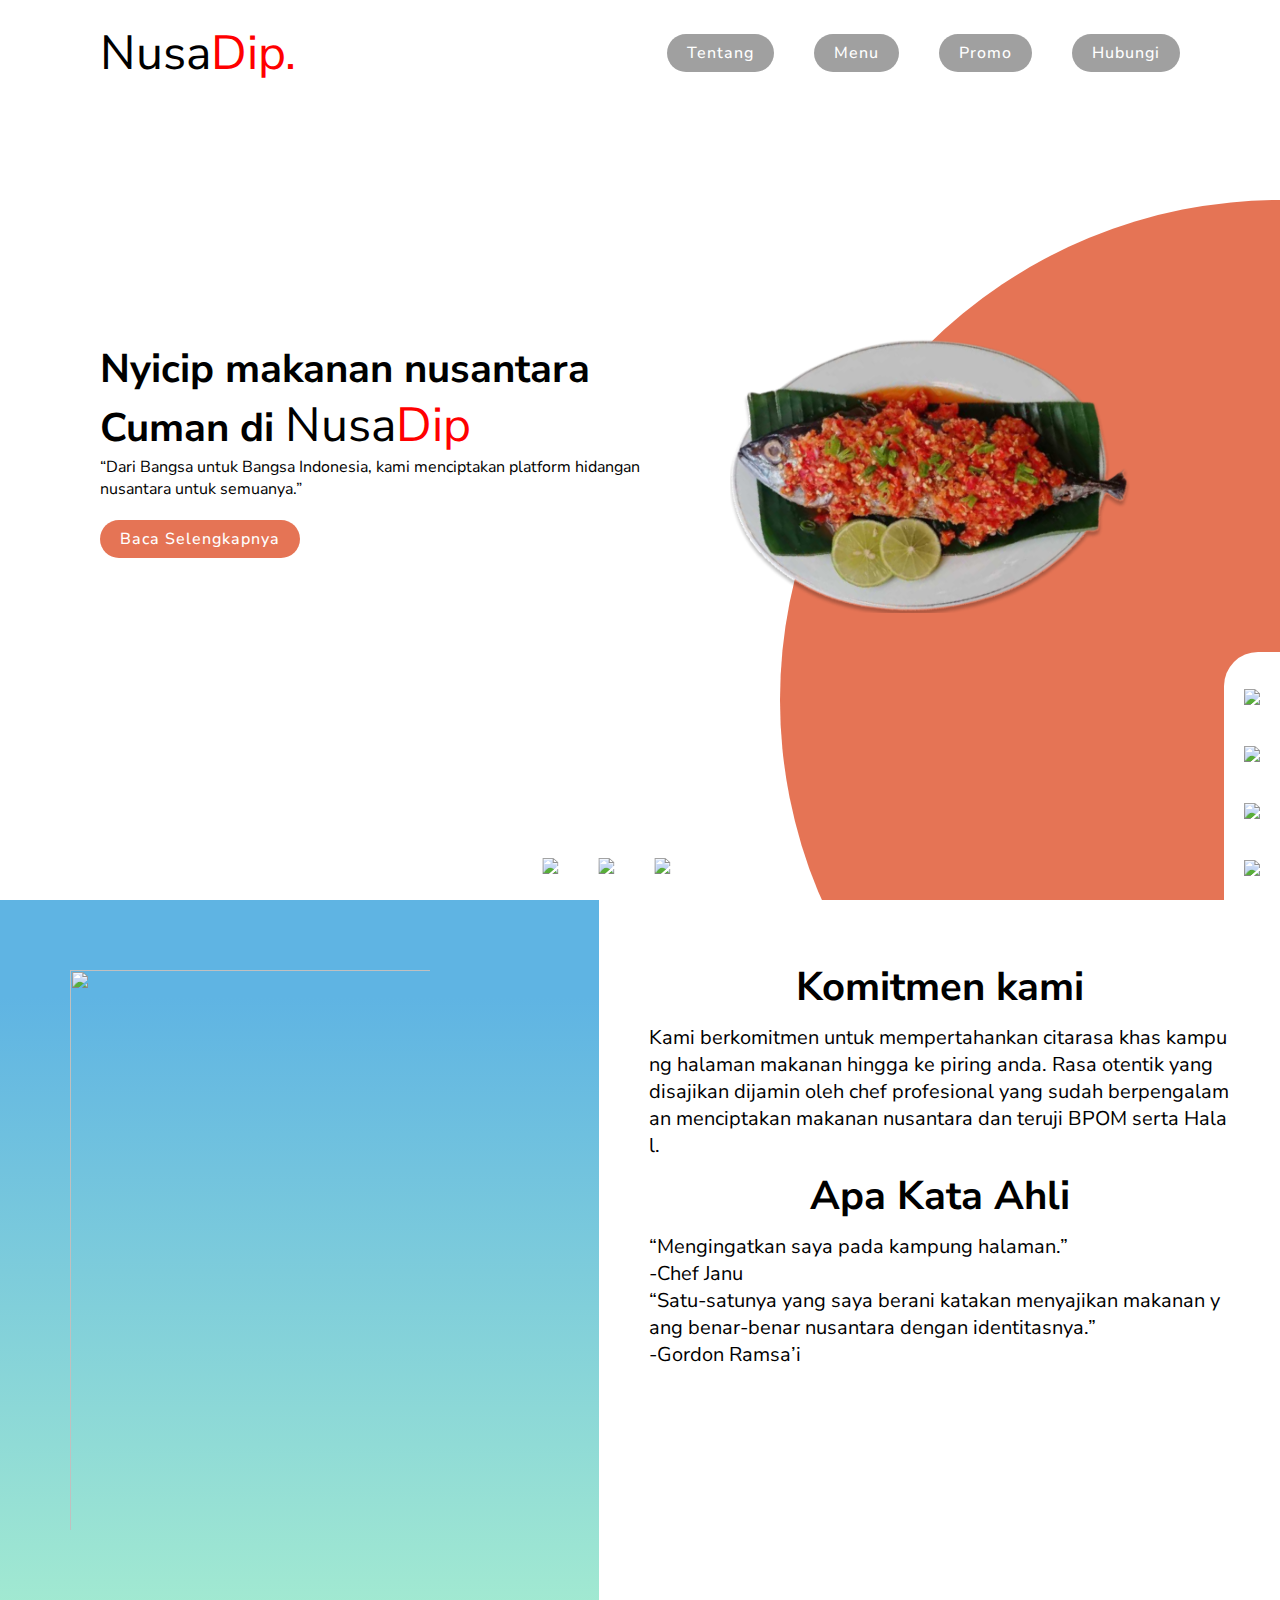
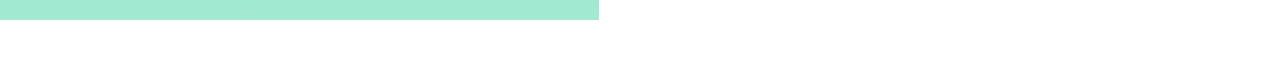
==== index.html @ 9f4b7010 "menambahkan page 2 (position belum final)" ====
<!DOCTYPE html>
<html lang="en">
<head>
    <meta charset="UTF-8">
    <meta http-equiv="X-UA-Compatible" content="IE=edge">
    <meta name="viewport" content="width=device-width, initial-scale=1.0">
    <link rel="stylesheet" href="style.css">
    <title>NusaDip.</title>
</head>
<body>
    <section>
        <div class="circle"></div>
        <header>
            <a href="#" class="logo">Nusa<span>Dip.</span></a>
            <ul>
                <li><a href="#">Tentang</a></li>
                <li><a href="#">Menu</a></li>
                <li><a href="#">Promo</a></li>
                <li><a href="#">Hubungi</a></li>
            </ul>
        </header>
        <div class="content">
            <div class="textBox">
                <h2>Nyicip makanan nusantara<br>Cuman di <span class="n">Nusa</span><span class="d">Dip</span></h2>
                <p>“Dari Bangsa untuk Bangsa Indonesia, kami menciptakan platform hidangan nusantara untuk semuanya.”</p>
                <a href="#" class="button">Baca Selengkapnya</a>
            </div>
            <div class="imgBox">
                <img src="img/food1.png" class="nusadip">
            </div>
        </div>
        <ul class="thumb">
            <li><img src="img/thumb1.png" onclick="imgSlider('img/food1.png');changeCircleColor('#E57455');changeButtonColor('#E57455')"></li>
            <li><img src="img/thumb2.png" onclick="imgSlider('img/food2.png');changeCircleColor('#97B641');changeButtonColor('#97B641')"></li>
            <li><img src="img/thumb3.png" onclick="imgSlider('img/food3.png');changeCircleColor('#D7CB76');changeButtonColor('#D7CB76')"></li>
        </ul>
        <ul class="sci">
            <li><a href="#"><img src="img/igicon.png"></a></li>
            <li><a href="#"><img src="img/fbicon.png"></a></li>
            <li><a href="#"><img src="img/twittericon.png"></a></li>
            <li><a href="#"><img src="img/waicon.png"></a></li>
        </ul>
    </section>

    <div class="section">
        <div class="disp">
            <div id="gradientbg">
                <img src="img/nusabot.svg" alt="">
            </div>
            <div class="textBox">
                <h2>Komitmen kami</h2>
                <p>Kami berkomitmen untuk mempertahankan citarasa khas kampung halaman makanan hingga ke piring anda. Rasa otentik yang disajikan dijamin oleh chef profesional yang sudah berpengalaman menciptakan makanan nusantara dan teruji BPOM serta Halal.</p>
                <h2>Apa Kata Ahli</h2>
                <p>“Mengingatkan saya pada kampung halaman.” <br> -Chef Janu</p>
                <p>“Satu-satunya yang saya berani katakan menyajikan makanan yang benar-benar nusantara dengan identitasnya.” <br> -Gordon Ramsa’i</p>
            </div>
        </div>
    </div>

    <script>
        function imgSlider(anything){
            document.querySelector(`.nusadip`).src = anything;
        }
        function changeCircleColor(color){
            const circle = document.querySelector('.circle');
            circle.style.background = color;
        }
        function changeButtonColor(color){
            const button = document.querySelector('.button');
            button.style.background = color;
        }
    </script>
</body>
</html>
---- style.css ----
@import url('https://fonts.googleapis.com/css2?family=Nunito+Sans:wght@400;600;700&display=swap');

::-webkit-scrollbar {
    display: none;
}

* {
    margin: 0;
    padding: 0;
    box-sizing: border-box;
    font-family: 'Nunito Sans', sans-serif;;
}

section {
    position: relative;
    width: 100%;
    min-height: 100vh;
    padding: 100px;
    display: flex;
    justify-content: space-between;
    align-items: center;
    background: #fff;
}

header {
    position: absolute;
    top: 0;
    left: 0;
    width: 100%;
    padding: 20px 100px;
    display: flex;
    justify-content: space-between;
    align-items: center;
}

header .logo {
    position: relative;
    font-size: 48px;
    text-decoration: none;
    color: #000000;
}

header .logo span {
    color: #ff0000;
}

header ul {
    position: relative;
    display: flex;
}

header ul li {
    list-style: none;
}

header ul li a {
    margin-left: 40px;
    margin-top: 20px;
    padding: 8px 20px;
    background: rgb(160, 160, 160);
    color: #fff;
    border-radius: 26px;
    font-weight: 500;
    letter-spacing: 1px;
    text-decoration: none;
}

.content {
    position: relative;
    width: 100%;
    display: flex;
    justify-content: space-between;
    align-items: center;
}

.content .textBox {
    position: relative;
    max-width: 600px;
}

.content .textBox h2 {
    color: #000;
    font-size: 40px;
    line-height: 1.4em;
    font-weight: bold;
}

.content .textBox h2 .n {
    color: #000;
    font-size: 48px;
    font-weight: normal;
}

.content .textBox h2 .d {
    color: #ff0000;
    font-size: 48px;
    font-weight: normal;
}

.content .textBox a {
    display: inline-block;
    margin-top: 20px;
    padding: 8px 20px;
    background: #E57455;
    color: #fff;
    border-radius: 26px;
    font-weight: 500;
    letter-spacing: 1px;
    text-decoration: none;
}

.content .imgBox {
    width: 600px;
    display: flex;
    justify-content: flex-end;
    padding-right: 50px;
    margin-top: 50px;
}

.content .imgBox img {
    max-width: 400px;
    max-height: 300px;
}

.thumb {
    position: absolute;
    left: 50%;
    bottom: 20px;
    transform: translateX(-70%);
    display: flex;
}

.thumb li {
    list-style: none;
    display: inline-block;
    cursor: pointer;
    margin: 0 20px;
}

.thumb li:hover {
    transform: translateY(-15px);
}

.sci {
    position: absolute;
    bottom: 0;
    right: 0;
    list-style: none;
    background: #ffffff;
    padding: 20px 20px 0 20px;
    border-radius: 34px 0px 0px 0px;
    line-height: 57px;
}

.sci li a:hover {
    display: inline-block;
    transform:scale(0.9)
}

.circle {
    position: absolute;
    top: 0;
    left: 0;
    width: 100%;
    height: 100%;
    background: #E57455;
    clip-path: circle(500px at right 700px);
}

.section .disp {
    display: flex;
}

.section .disp #gradientbg {
    height: 720px;
    width: 50%;
    background: linear-gradient(180deg, #5FB4E3 13.54%, rgba(72, 214, 163, 0.5) 100%);
}

.section .disp #gradientbg img {
    padding: 70px;
    width: 500px;
    height: 700px;
}

.section .disp .textBox {
    padding: 50px;
    width: 720px;
}

.section .disp .textBox h2 {
    padding: 10px;
    font-weight: bold;
    font-size: 40px;
    text-align: center;
}

.section .disp .textBox p {
    font-size: 20px;
    font-weight: 400;
    word-break: break-all;
}
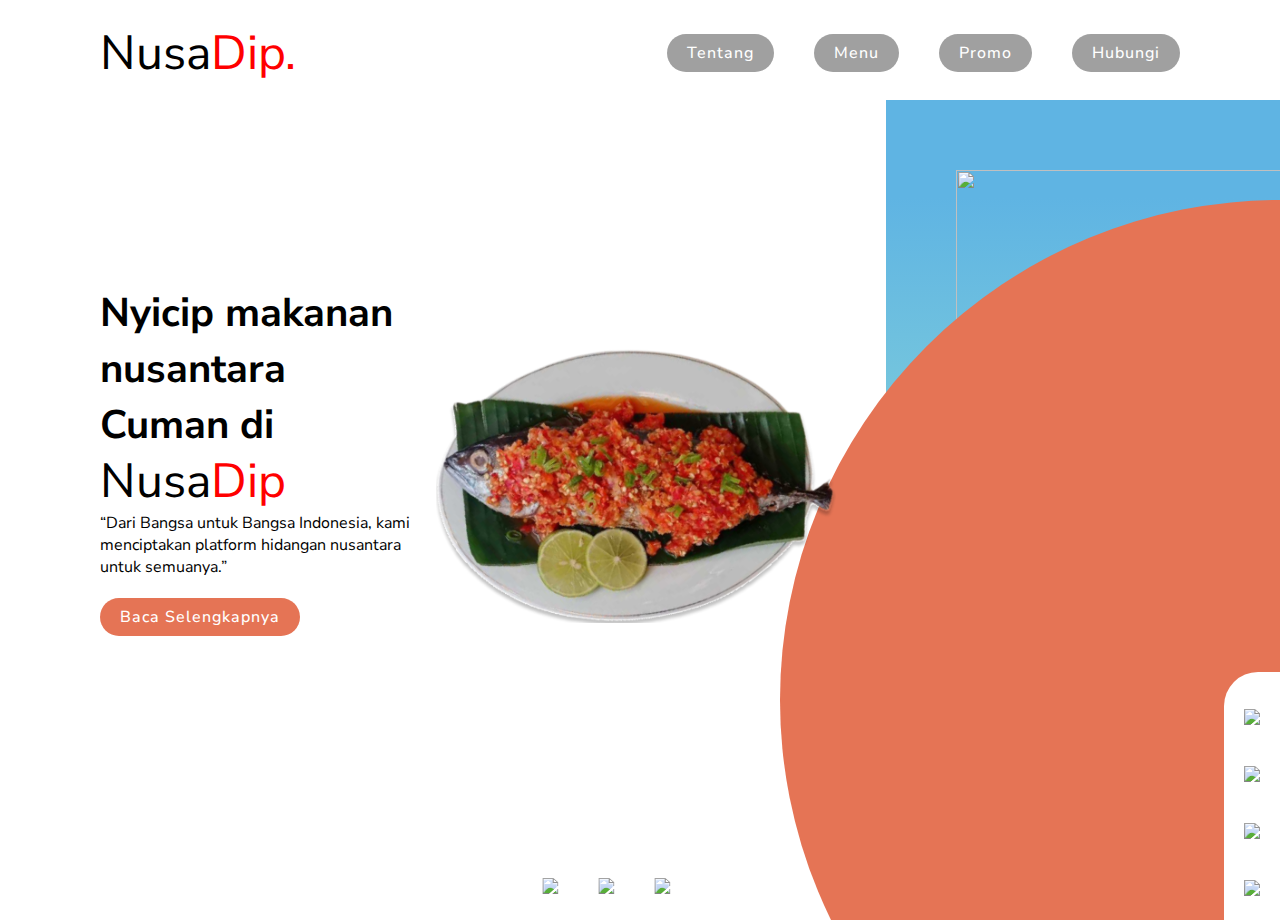
==== commit e7732f5e: "penambahan section 'komitmen kami & apa kata ahli'" ====
--- a/index.html
+++ b/index.html
@@ -40,9 +40,7 @@
             <li><a href="#"><img src="img/twittericon.png"></a></li>
             <li><a href="#"><img src="img/waicon.png"></a></li>
         </ul>
-    </section>
-
-    <div class="section">
+  <div class="section">
         <div class="disp">
             <div id="gradientbg">
                 <img src="img/nusabot.svg" alt="">
@@ -52,9 +50,12 @@
                 <p>Kami berkomitmen untuk mempertahankan citarasa khas kampung halaman makanan hingga ke piring anda. Rasa otentik yang disajikan dijamin oleh chef profesional yang sudah berpengalaman menciptakan makanan nusantara dan teruji BPOM serta Halal.</p>
                 <h2>Apa Kata Ahli</h2>
                 <p>“Mengingatkan saya pada kampung halaman.” <br> -Chef Janu</p>
-                <p>“Satu-satunya yang saya berani katakan menyajikan makanan yang benar-benar nusantara dengan identitasnya.” <br> -Gordon Ramsa’i</p>
+                <p>“Satu-satunya yang saya berani katakan menyajikan makanan yang benar-benar nusantara dengan identitasnya.” <br>-Gordon Ramsa’i</p>
             </div>
         </div>
+    </div>
+    <div class="section">
+        afbawfboawbfoaboabv
     </div>
 
     <script>
@@ -71,4 +72,4 @@
         }
     </script>
 </body>
-</html>+</html>
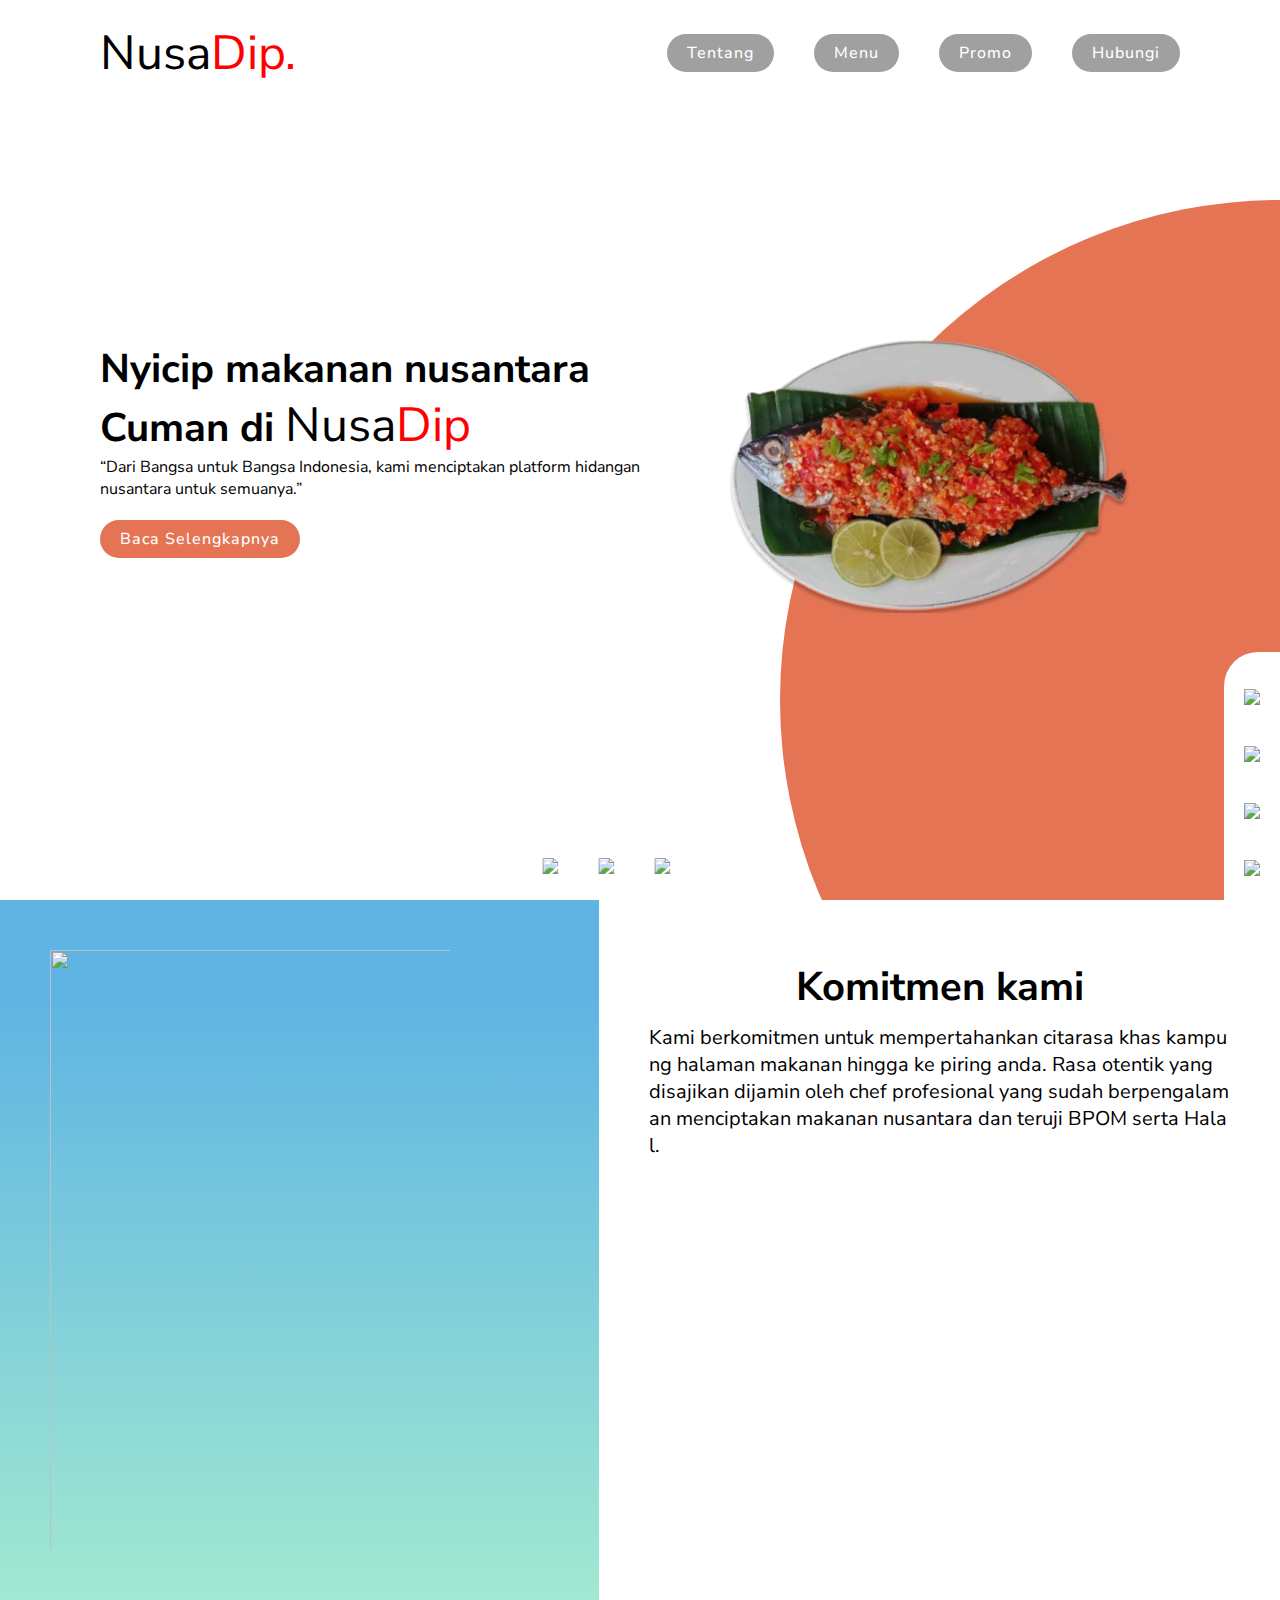
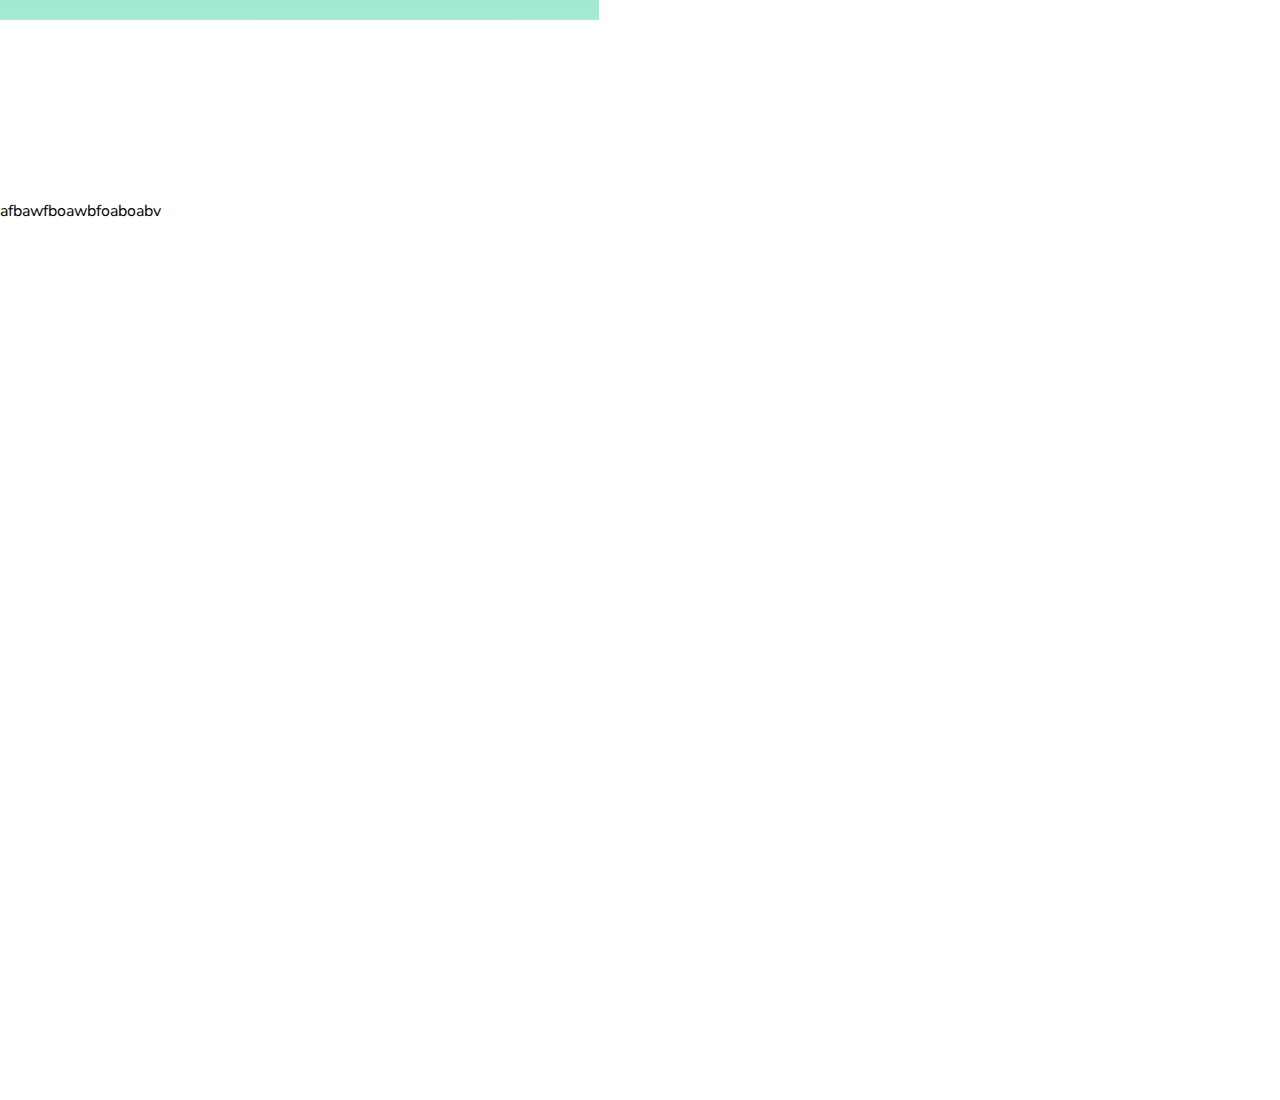
==== commit 9469cc27: "Revert "Merge pull request #4 from SlyfingNeed/patch-2"" ====
--- a/index.html
+++ b/index.html
@@ -40,7 +40,8 @@
             <li><a href="#"><img src="img/twittericon.png"></a></li>
             <li><a href="#"><img src="img/waicon.png"></a></li>
         </ul>
-  <div class="section">
+    </section>
+    <div class="section">
         <div class="disp">
             <div id="gradientbg">
                 <img src="img/nusabot.svg" alt="">
@@ -48,9 +49,6 @@
             <div class="textBox">
                 <h2>Komitmen kami</h2>
                 <p>Kami berkomitmen untuk mempertahankan citarasa khas kampung halaman makanan hingga ke piring anda. Rasa otentik yang disajikan dijamin oleh chef profesional yang sudah berpengalaman menciptakan makanan nusantara dan teruji BPOM serta Halal.</p>
-                <h2>Apa Kata Ahli</h2>
-                <p>“Mengingatkan saya pada kampung halaman.” <br> -Chef Janu</p>
-                <p>“Satu-satunya yang saya berani katakan menyajikan makanan yang benar-benar nusantara dengan identitasnya.” <br>-Gordon Ramsa’i</p>
             </div>
         </div>
     </div>
--- a/style.css
+++ b/style.css
@@ -1,8 +1,4 @@
 @import url('https://fonts.googleapis.com/css2?family=Nunito+Sans:wght@400;600;700&display=swap');
-
-::-webkit-scrollbar {
-    display: none;
-}
 
 * {
     margin: 0;
@@ -20,6 +16,11 @@
     justify-content: space-between;
     align-items: center;
     background: #fff;
+}
+
+.section {
+    width: 100%;
+    min-height: 100vh;
 }
 
 header {
@@ -178,7 +179,7 @@
 }
 
 .section .disp #gradientbg img {
-    padding: 70px;
+    padding: 50px;
     width: 500px;
     height: 700px;
 }
@@ -199,4 +200,4 @@
     font-size: 20px;
     font-weight: 400;
     word-break: break-all;
-}+}
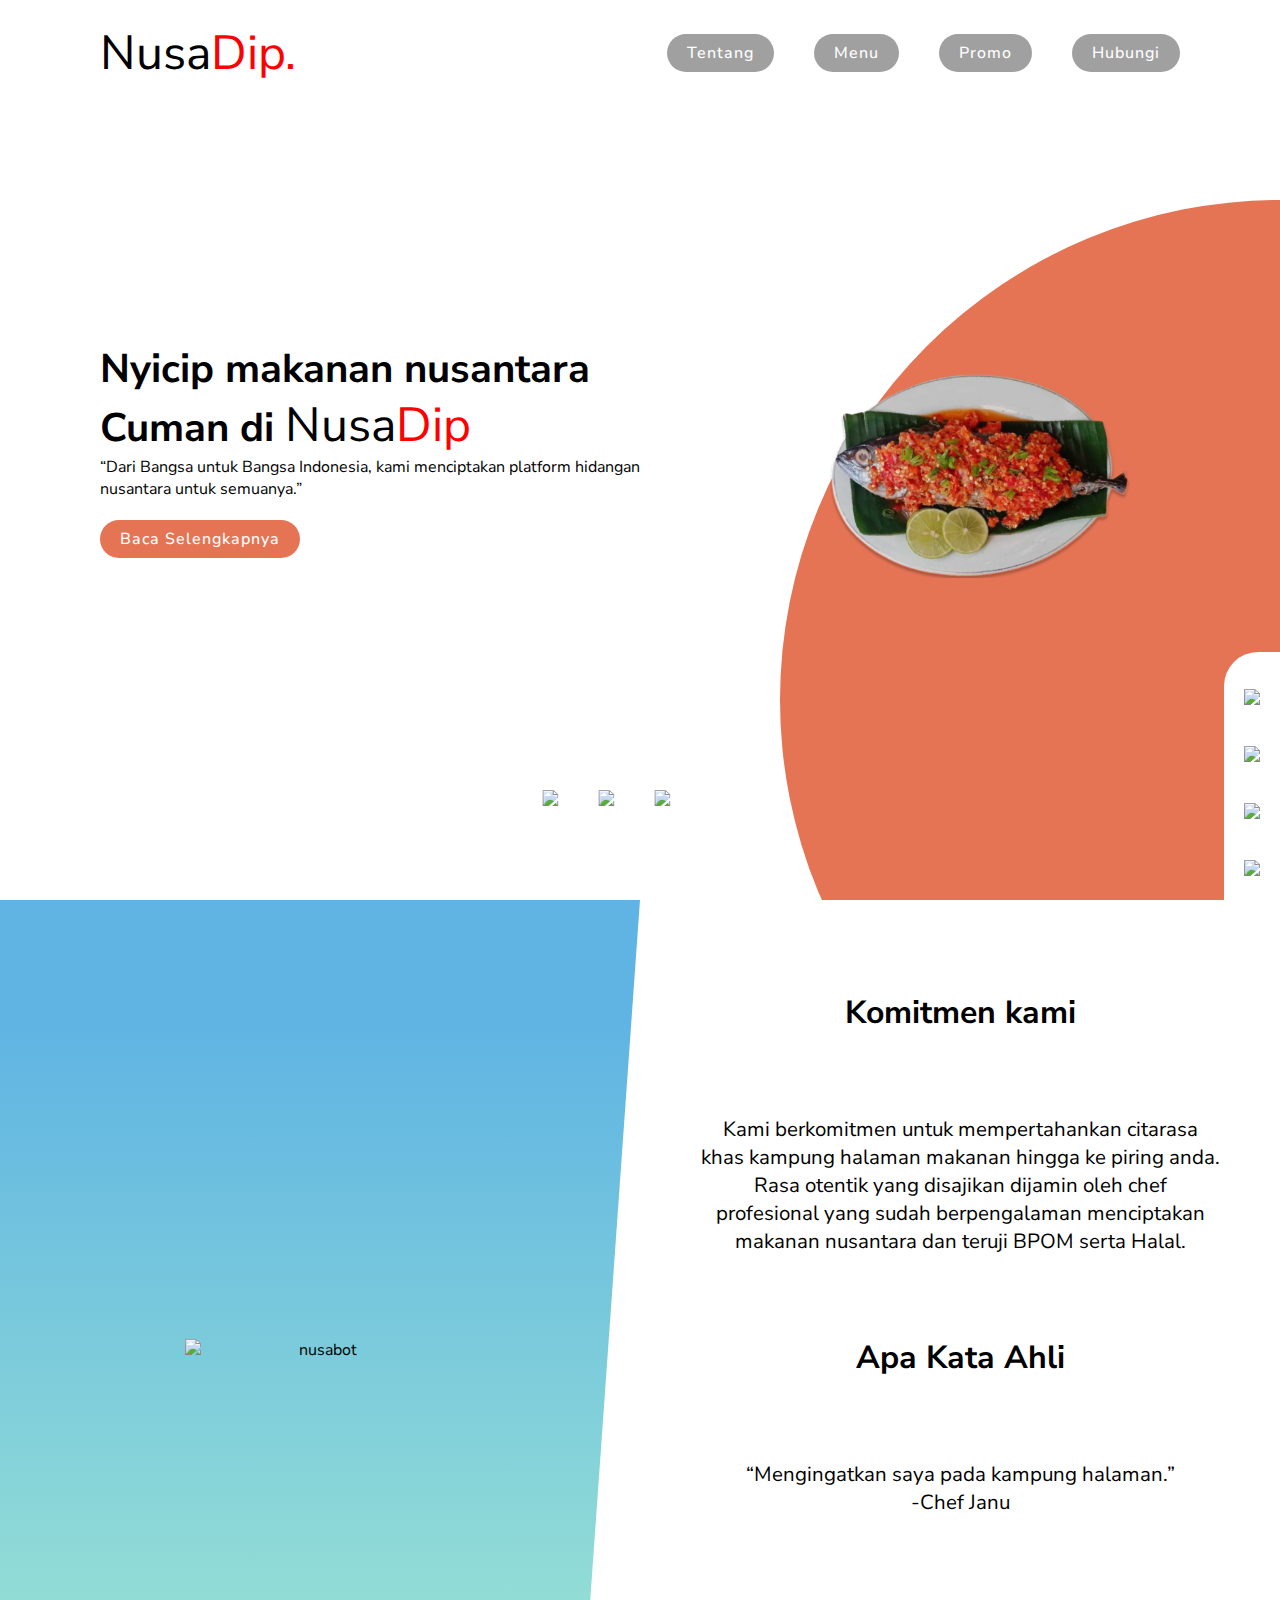
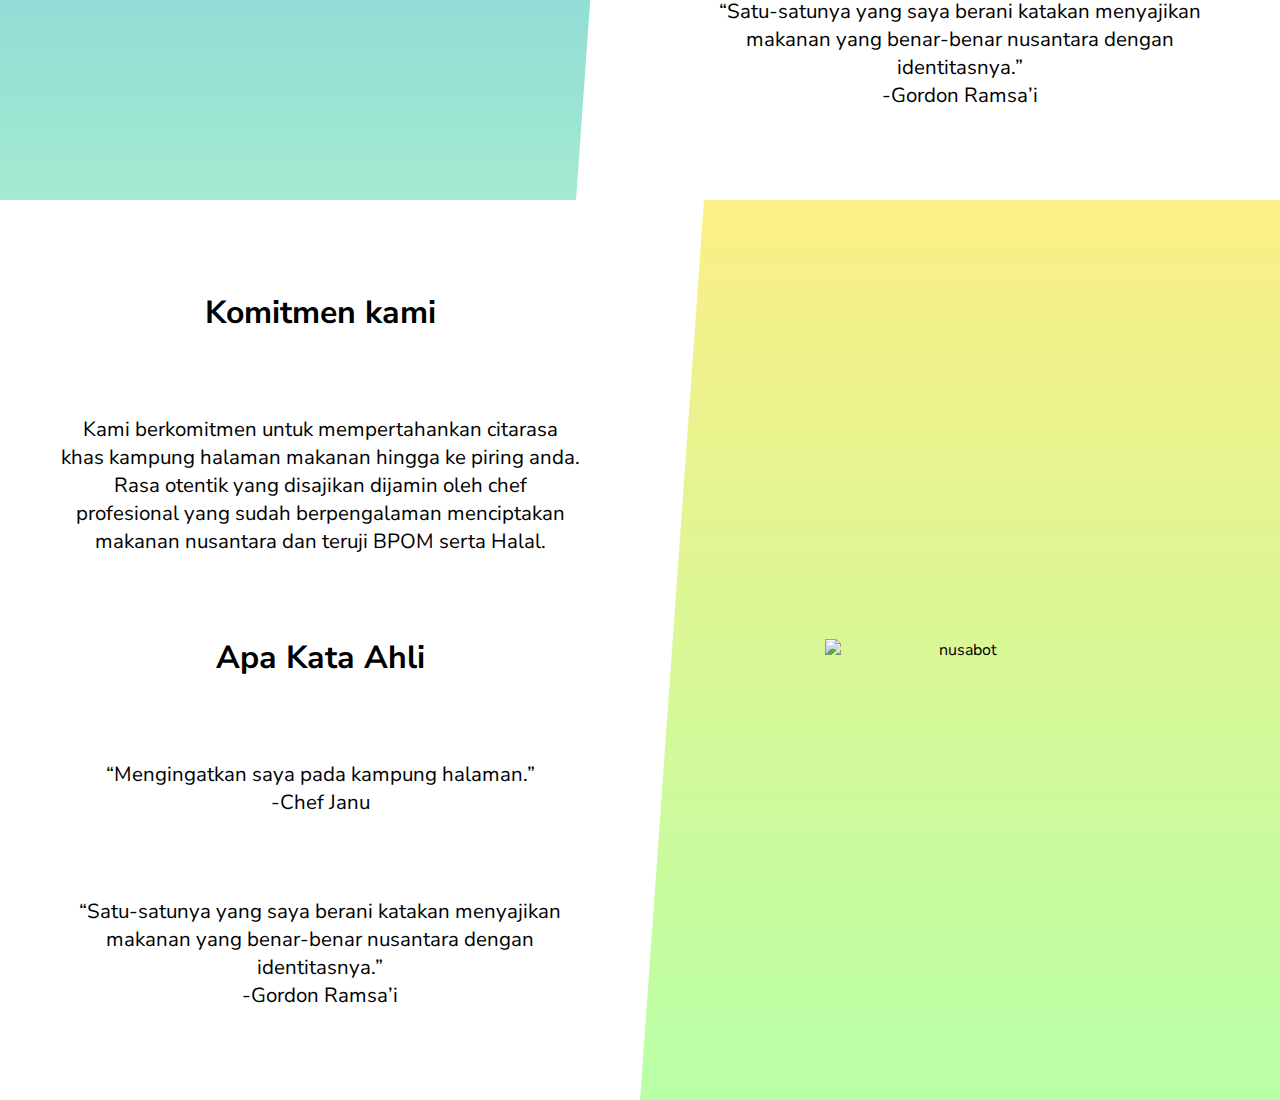
==== commit c350ae72: "Fix Responsive Landing Page" ====
--- a/index.html
+++ b/index.html
@@ -5,6 +5,7 @@
     <meta http-equiv="X-UA-Compatible" content="IE=edge">
     <meta name="viewport" content="width=device-width, initial-scale=1.0">
     <link rel="stylesheet" href="style.css">
+    <link rel="stylesheet" href="responsive.css">
     <title>NusaDip.</title>
 </head>
 <body>
@@ -12,7 +13,8 @@
         <div class="circle"></div>
         <header>
             <a href="#" class="logo">Nusa<span>Dip.</span></a>
-            <ul>
+            <div class="toggle" onclick="toggleMenu();"></div>
+            <ul class="navigation">
                 <li><a href="#">Tentang</a></li>
                 <li><a href="#">Menu</a></li>
                 <li><a href="#">Promo</a></li>
@@ -41,20 +43,30 @@
             <li><a href="#"><img src="img/waicon.png"></a></li>
         </ul>
     </section>
-    <div class="section">
-        <div class="disp">
-            <div id="gradientbg">
-                <img src="img/nusabot.svg" alt="">
-            </div>
-            <div class="textBox">
-                <h2>Komitmen kami</h2>
-                <p>Kami berkomitmen untuk mempertahankan citarasa khas kampung halaman makanan hingga ke piring anda. Rasa otentik yang disajikan dijamin oleh chef profesional yang sudah berpengalaman menciptakan makanan nusantara dan teruji BPOM serta Halal.</p>
-            </div>
+    <div class="split1">
+        <div class="centered img1">
+            <img src="img/nusabot.svg" alt="nusabot">
         </div>
-    </div>
-    <div class="section">
-        afbawfboawbfoaboabv
-    </div>
+        <div class="centered right">
+            <h2>Komitmen kami</h2>
+            <p>Kami berkomitmen untuk mempertahankan citarasa khas kampung halaman makanan hingga ke piring anda. Rasa otentik yang disajikan dijamin oleh chef profesional yang sudah berpengalaman menciptakan makanan nusantara dan teruji BPOM serta Halal.</p>
+            <h2>Apa Kata Ahli</h2>
+            <p>“Mengingatkan saya pada kampung halaman.” <br> -Chef Janu</p>
+            <p>“Satu-satunya yang saya berani katakan menyajikan makanan yang benar-benar nusantara dengan identitasnya.” <br>-Gordon Ramsa’i</p>
+        </div>
+    </div>  
+    <div class="split2">
+        <div class="centered img2">
+            <img src="img/nusabot.svg" alt="nusabot">
+        </div>
+        <div class="centered right">
+            <h2>Komitmen kami</h2>
+            <p>Kami berkomitmen untuk mempertahankan citarasa khas kampung halaman makanan hingga ke piring anda. Rasa otentik yang disajikan dijamin oleh chef profesional yang sudah berpengalaman menciptakan makanan nusantara dan teruji BPOM serta Halal.</p>
+            <h2>Apa Kata Ahli</h2>
+            <p>“Mengingatkan saya pada kampung halaman.” <br> -Chef Janu</p>
+            <p>“Satu-satunya yang saya berani katakan menyajikan makanan yang benar-benar nusantara dengan identitasnya.” <br>-Gordon Ramsa’i</p>
+        </div>
+    </div>  
 
     <script>
         function imgSlider(anything){
@@ -68,6 +80,12 @@
             const button = document.querySelector('.button');
             button.style.background = color;
         }
+        function toggleMenu(){
+            var menuToggle = document.querySelector('.toggle');
+            var navigation = document.querySelector('.navigation')
+            menuToggle.classList.toggle('active')
+            navigation.classList.toggle('active')
+        }
     </script>
 </body>
 </html>
--- a/style.css
+++ b/style.css
@@ -7,6 +7,7 @@
     font-family: 'Nunito Sans', sans-serif;;
 }
 
+/* HEADER */
 section {
     position: relative;
     width: 100%;
@@ -16,11 +17,6 @@
     justify-content: space-between;
     align-items: center;
     background: #fff;
-}
-
-.section {
-    width: 100%;
-    min-height: 100vh;
 }
 
 header {
@@ -76,7 +72,7 @@
 
 .content .textBox {
     position: relative;
-    max-width: 600px;
+    max-width: 760px;
 }
 
 .content .textBox h2 {
@@ -119,16 +115,16 @@
 }
 
 .content .imgBox img {
-    max-width: 400px;
-    max-height: 300px;
+    max-width: 300px;
 }
 
 .thumb {
     position: absolute;
     left: 50%;
     bottom: 20px;
-    transform: translateX(-70%);
-    display: flex;
+    transform: translate(-70%, +10%);
+    display: flex;
+    min-height: 100px;
 }
 
 .thumb li {
@@ -168,36 +164,61 @@
     clip-path: circle(500px at right 700px);
 }
 
-.section .disp {
-    display: flex;
-}
-
-.section .disp #gradientbg {
-    height: 720px;
-    width: 50%;
+/* NUSABOT, KOMITMEN KAMI, APA KATA AHLI */
+.split1 {
+    display: flex;
+    height: 100vh;
+    align-items: center;
+}
+
+.img1 {
     background: linear-gradient(180deg, #5FB4E3 13.54%, rgba(72, 214, 163, 0.5) 100%);
-}
-
-.section .disp #gradientbg img {
+    width: 100%;
+    height: 48px;
+    display: inline-block;
+    clip-path: polygon(0 0, 100% 0%, calc(100% - 64px) 100%, 0% 100%);
+}
+
+.split2 {
+    display: flex;
+    height: 100vh;
+    flex-direction: row-reverse;
+    align-items: center;
+}
+
+.img2 {
+    background: linear-gradient(180deg, #FBEF86 0%, rgba(51, 255, 0, 0.35) 100%);
+    width: 100%;
+    height: 48px;
+    display: inline-block;
+    clip-path: polygon(64px 0, 100% 0%, 100% 100%, 0 100%);
+}
+  
+.right {
     padding: 50px;
-    width: 500px;
-    height: 700px;
-}
-
-.section .disp .textBox {
-    padding: 50px;
-    width: 720px;
-}
-
-.section .disp .textBox h2 {
+}
+
+.right h2 {
     padding: 10px;
     font-weight: bold;
-    font-size: 40px;
+    font-size: 2.5vw;
     text-align: center;
 }
 
-.section .disp .textBox p {
-    font-size: 20px;
+.right p {
+    padding: 10px;
+    font-size: 1.6vw;
     font-weight: 400;
-    word-break: break-all;
-}
+}
+  
+.centered {
+    text-align: center;
+    min-width: 50%;
+    height: 100vh;
+    display: grid;
+    place-items: center;
+}
+  
+.centered img {
+    width: 270px;
+}--- a/responsive.css
+++ b/responsive.css
@@ -0,0 +1,224 @@
+@media (max-width: 991px) {
+    /* HEADER */
+    section {
+        position: relative;
+        width: 100%;
+        min-height: 100vh;
+        padding: 60px;
+        display: flex;
+        flex-direction: column;
+        justify-content: space-between;
+        align-items: center;
+        background: #fff;
+    }
+    header {
+        padding: 20px 60px;
+    }
+    header ul {
+        display: none;
+    }
+    .toggle {
+        position: relative;
+        width: 30px;
+        height: 30px;
+        cursor: pointer;
+        right: 0;
+        background: url(img/menu.png);
+        background-size: 30px;
+        background-position: center;
+        background-repeat: no-repeat;
+        filter: invert(1);
+        z-index: 11;
+    }
+    
+    .toggle.active {
+        background: url(img/close.png);
+        background-size: 25px;
+        background-position: center;
+        background-repeat: no-repeat;
+    }
+    
+    header ul.navigation.active {
+        position: fixed;
+        top: 0;
+        left: 0;
+        width: 100%;
+        height: 100%;
+        display: flex;
+        justify-content: center;
+        align-items: center;
+        flex-direction: column;
+        background: #fff;
+        z-index: 10;
+    }
+    header ul li {
+        padding: 10px;
+    }
+    header ul li a {
+        background: #fff;
+        color: rgb(0, 0, 0);
+        border-radius: 0px;
+        font-weight: 500;
+        letter-spacing: 1px;
+        text-decoration: none;
+        margin-left: 0;
+        margin-top: 0;
+        padding: 0;
+    }
+    header .logo {
+        font-size: 36px;
+    }
+    .content {
+        flex-direction: column;
+    }
+    .content .textBox h2 {
+        font-size: 28px;
+        line-height: 1.2em;
+        padding: 60px 0 0;
+    }
+    .content .textBox h2 .n, .content .textBox h2 .d {
+        font-size: 28px;
+    }
+    .content .imgBox {
+        transform: translate(-20%, +40%);
+    }
+    .content .imgBox img {
+        max-height: 250px;
+        max-width: 250px;
+        transform: translate(-5%, -50%);
+    }
+    .thumb {
+        bottom: 70px;
+        transform: translate(-50%, +10%);
+        display: flex;
+        max-width: -100%;
+    }
+    .thumb li {
+        list-style: none;
+        display: inline-block;
+        cursor: pointer;
+        margin: 0 20px;
+    }
+    .thumb li img {
+        width: 100px;
+    }
+    .thumb li:hover {
+        transform: none;
+    }
+    .circle {
+        clip-path: circle(400px at center bottom);
+    }
+    /* NUSABOT */
+    .right {
+        padding: 20px;
+    }
+    .right h2 {
+        font-size: 3.2vw;
+    }
+    .right p {
+        font-size: 2.45vw;
+    }
+    .img1 img {
+        width: 230px;
+        transform: translateX(-10%);
+    }
+    .img2 img {
+        width: 230px;
+        transform: translateX(+10%);
+    }
+}
+
+@media (max-width: 800px) {
+    /* NUSABOT */
+    .right h2 {
+        font-size: 3.2vw;
+    }
+    
+    .right p {
+        font-size: 2.7vw;
+    }
+}
+
+@media (max-width: 600px) {
+    /* HEADER */
+    header {
+        padding: 20px 30px;
+    }
+    header .logo{
+        font-size: 28px;
+    }
+    .content .textBox a {
+        font-size: 14px;
+    }
+    .sci {
+        bottom: 50%;
+        padding: 15px 15px 0 15px;
+        border-radius: 34px 0px 0px 34px;
+        line-height: 40px;
+    }
+    .sci li img {
+        width: 20px;
+    }
+    .circle {
+        clip-path: circle(300px at center bottom);
+    }
+    .content .textBox h2 {
+        font-size: 22px;
+        line-height: 1.2em;
+        padding: 60px 0 0;
+    }
+    .content .textBox h2 .n, .content .textBox h2 .d {
+        font-size: 22px;
+    }
+    .content .textBox p {
+        font-size: 15px;
+    }
+    .content .imgBox img {
+        max-height: 200px;
+        max-width: 200px;
+        transform: translate(-15%, -15%);
+    }
+    /* NUSABOT */
+    .split1,.split2 {
+        flex-direction: column;
+    }
+    .img1, .img2 {
+        clip-path: unset;
+    }
+    .left {
+        height: 50%;
+    }
+    .centered {
+        display: unset;
+    }
+    .centered img {
+        width: 150px;
+        transform: translate(-10%, 0);
+    }
+    .right h2 {
+        font-size: 4vw;
+    }
+    
+    .right p {
+        font-size: 3vw;
+    }
+}
+
+@media (max-width: 436px) {
+    /* HEADER */
+    .thumb li {
+        margin: 0 5px;
+    }
+    .content .imgBox img {
+        max-height: 190px;
+        max-width: 190px;
+        transform: translate(-20%, -30%);
+    }
+    /* NUSABOT */
+    .right h2 {
+        font-size: 4.8vw;
+    }
+    .right p {
+        font-size: 3.8vw;
+    }
+}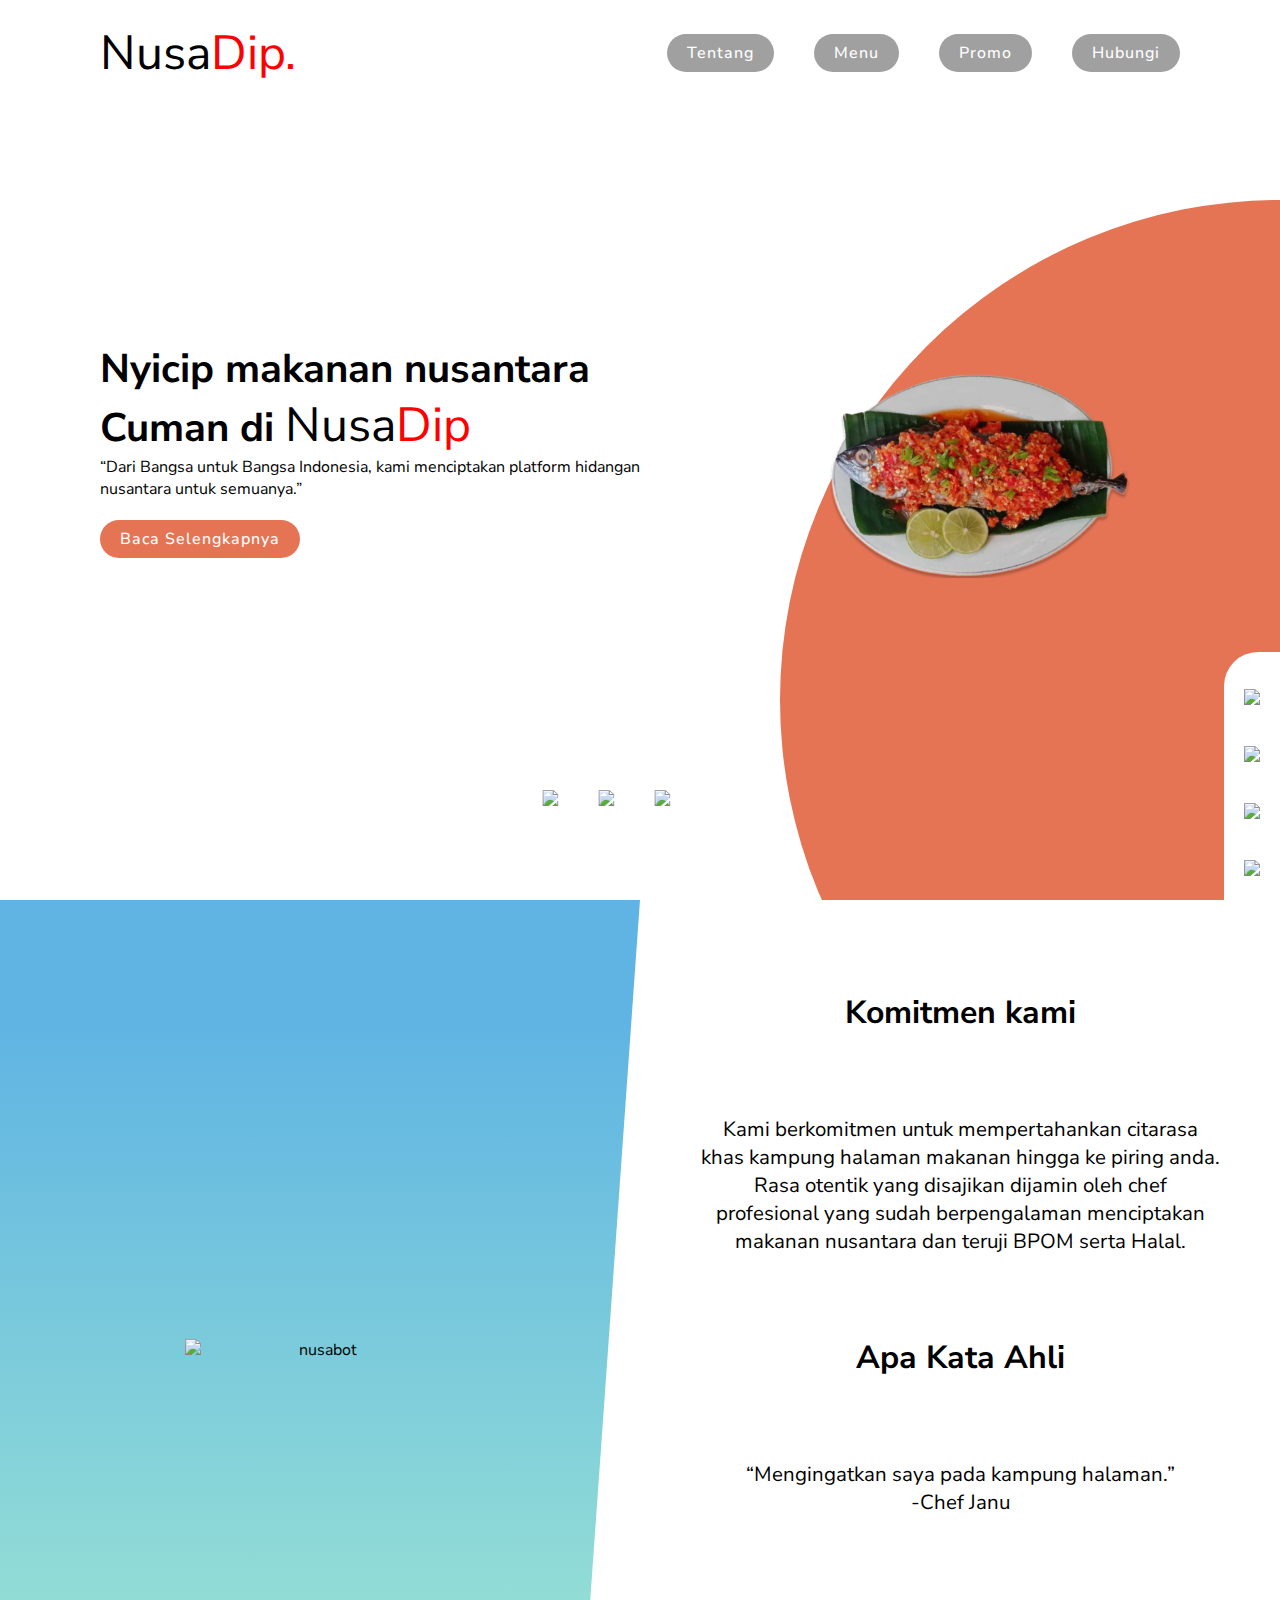
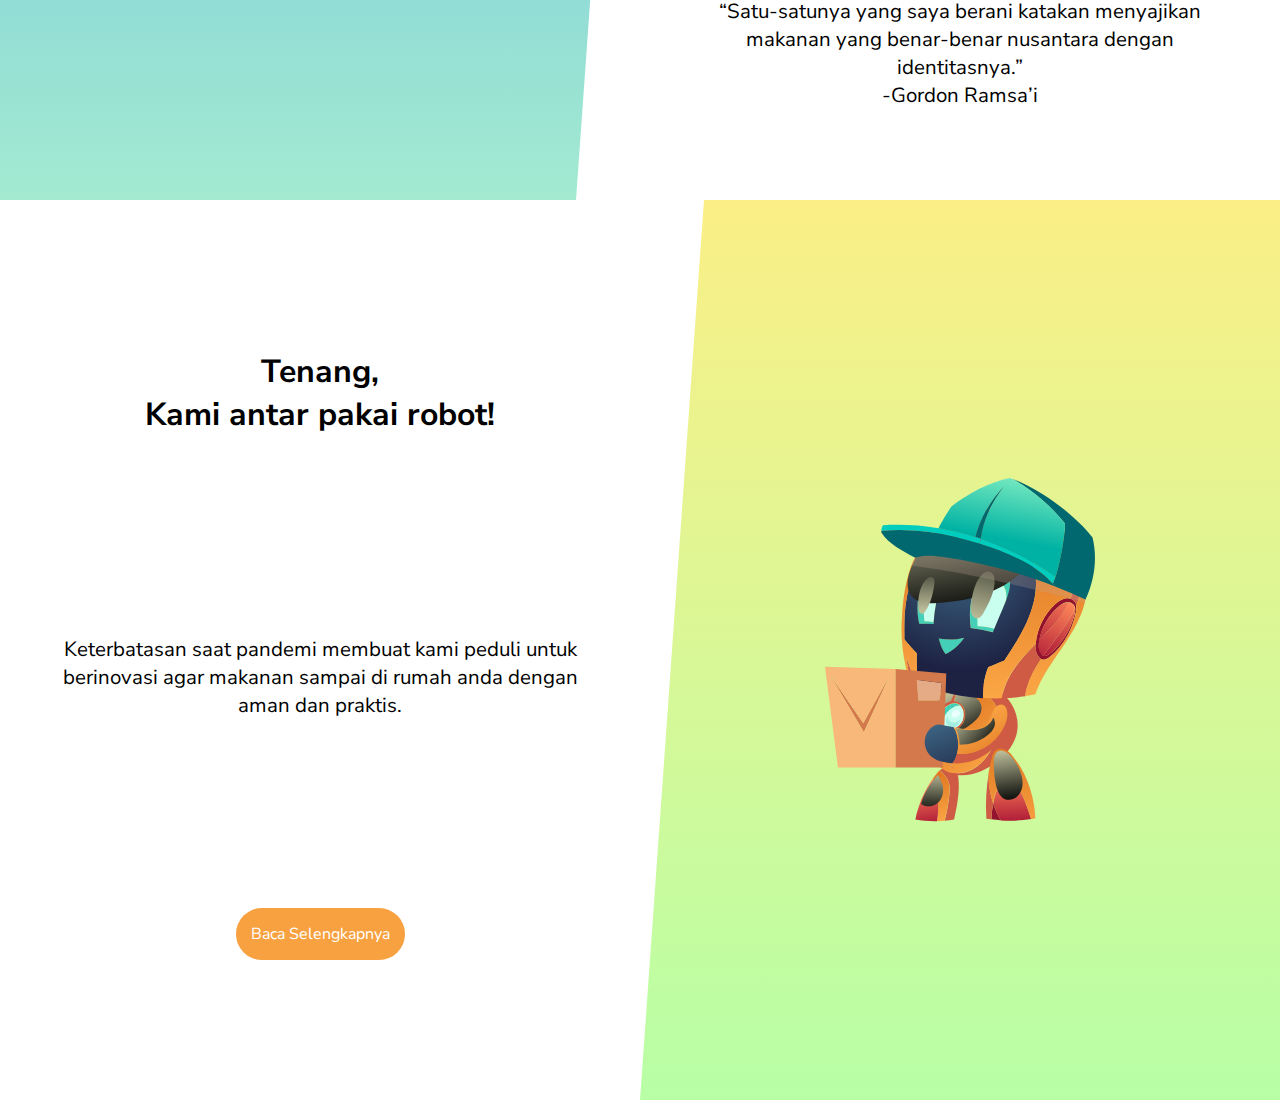
==== commit 59e0223c: "update konten" ====
--- a/index.html
+++ b/index.html
@@ -57,14 +57,12 @@
     </div>  
     <div class="split2">
         <div class="centered img2">
-            <img src="img/nusabot.svg" alt="nusabot">
+            <img src="img/delivery.svg" alt="nusabot">
         </div>
         <div class="centered right">
-            <h2>Komitmen kami</h2>
-            <p>Kami berkomitmen untuk mempertahankan citarasa khas kampung halaman makanan hingga ke piring anda. Rasa otentik yang disajikan dijamin oleh chef profesional yang sudah berpengalaman menciptakan makanan nusantara dan teruji BPOM serta Halal.</p>
-            <h2>Apa Kata Ahli</h2>
-            <p>“Mengingatkan saya pada kampung halaman.” <br> -Chef Janu</p>
-            <p>“Satu-satunya yang saya berani katakan menyajikan makanan yang benar-benar nusantara dengan identitasnya.” <br>-Gordon Ramsa’i</p>
+            <h2>Tenang,<br>Kami antar pakai robot!</h2>
+            <p>Keterbatasan saat pandemi membuat kami peduli untuk berinovasi agar makanan sampai di rumah anda dengan aman dan praktis.</p>
+            <a href="#" class="button">Baca Selengkapnya</a>
         </div>
     </div>  
 
--- a/style.css
+++ b/style.css
@@ -164,7 +164,7 @@
     clip-path: circle(500px at right 700px);
 }
 
-/* NUSABOT, KOMITMEN KAMI, APA KATA AHLI */
+/* SPLIT SCREEN */
 .split1 {
     display: flex;
     height: 100vh;
@@ -174,7 +174,6 @@
 .img1 {
     background: linear-gradient(180deg, #5FB4E3 13.54%, rgba(72, 214, 163, 0.5) 100%);
     width: 100%;
-    height: 48px;
     display: inline-block;
     clip-path: polygon(0 0, 100% 0%, calc(100% - 64px) 100%, 0% 100%);
 }
@@ -189,7 +188,6 @@
 .img2 {
     background: linear-gradient(180deg, #FBEF86 0%, rgba(51, 255, 0, 0.35) 100%);
     width: 100%;
-    height: 48px;
     display: inline-block;
     clip-path: polygon(64px 0, 100% 0%, 100% 100%, 0 100%);
 }
@@ -221,4 +219,12 @@
   
 .centered img {
     width: 270px;
-}+}
+
+.split2 .button {
+    background-color: #F8A141;
+    padding: 15px;
+    border-radius: 30px;
+    color: #fff;
+    text-decoration: none;
+}
--- a/responsive.css
+++ b/responsive.css
@@ -1,3 +1,9 @@
+@media (max-width: 991px) and (min-height: 950px) {
+    .content .imgBox {
+        height: 50vh;
+    }
+}
+
 @media (max-width: 991px) {
     /* HEADER */
     section {
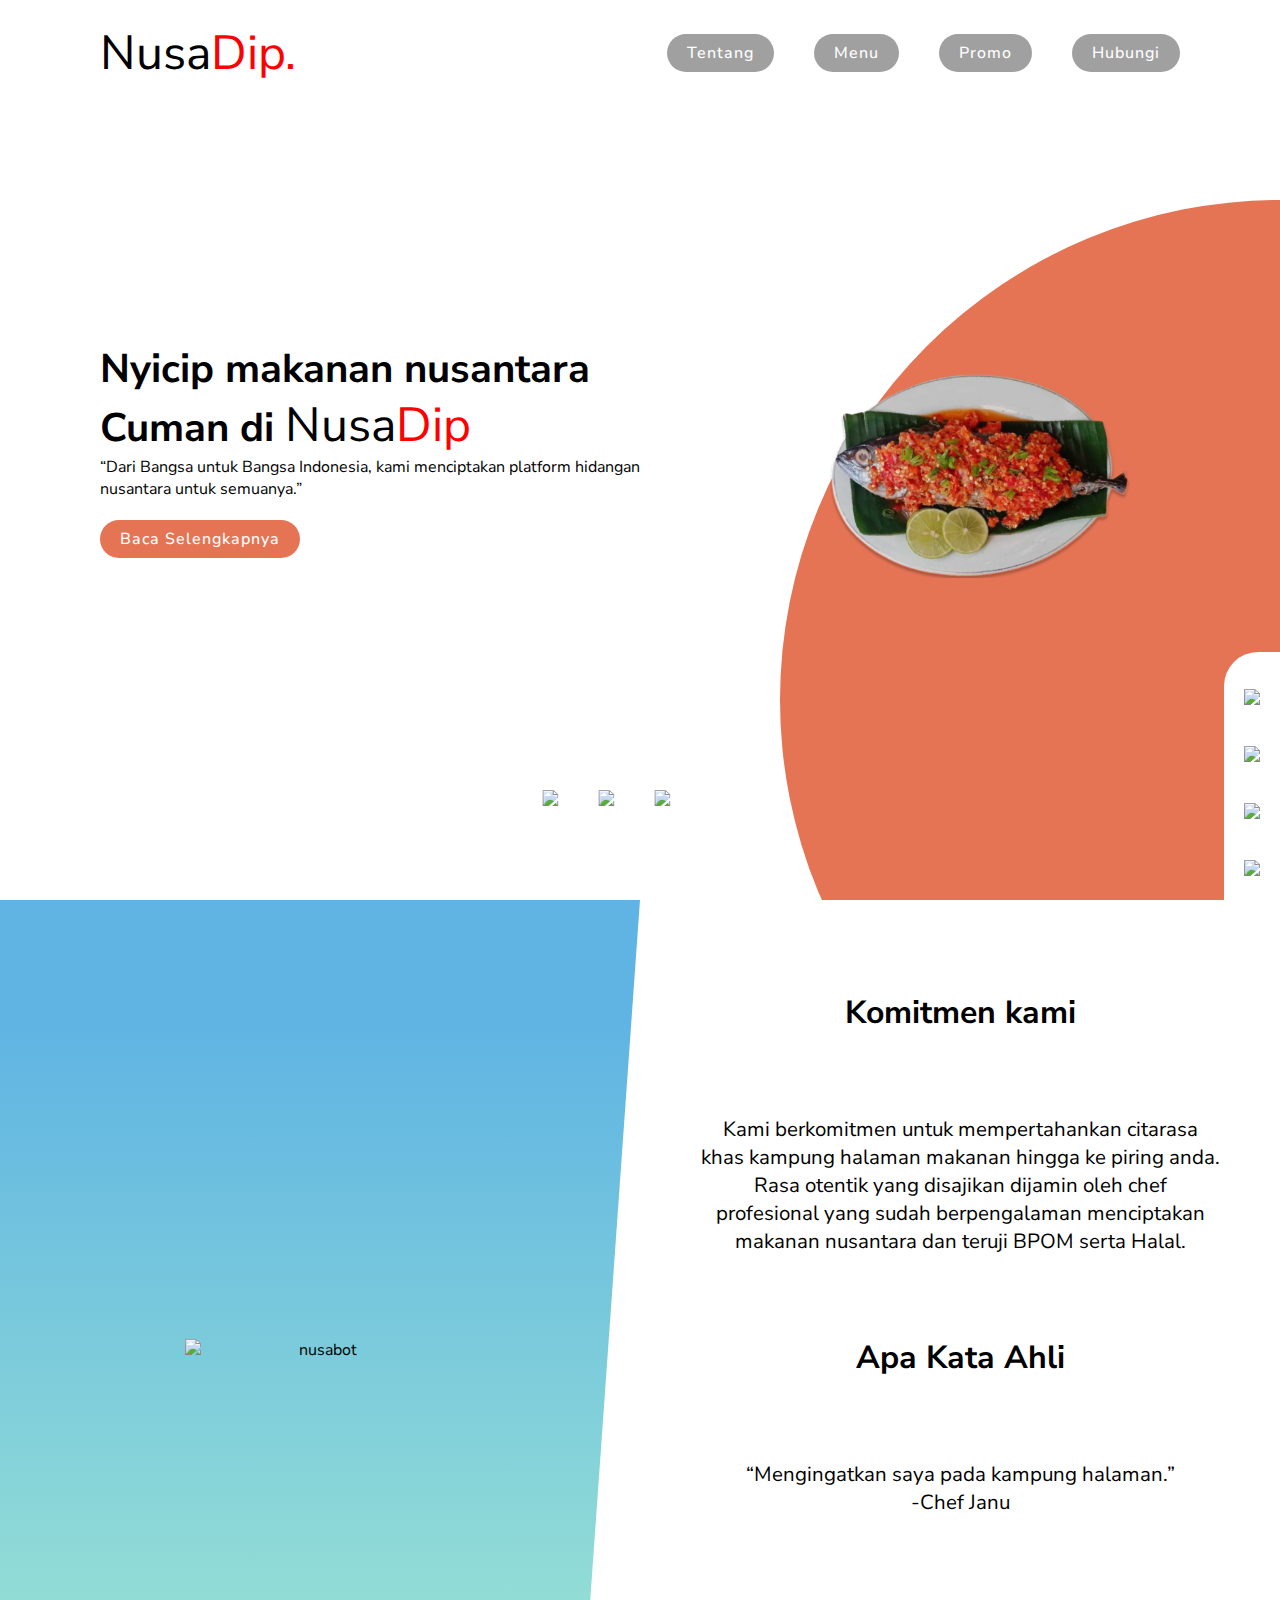
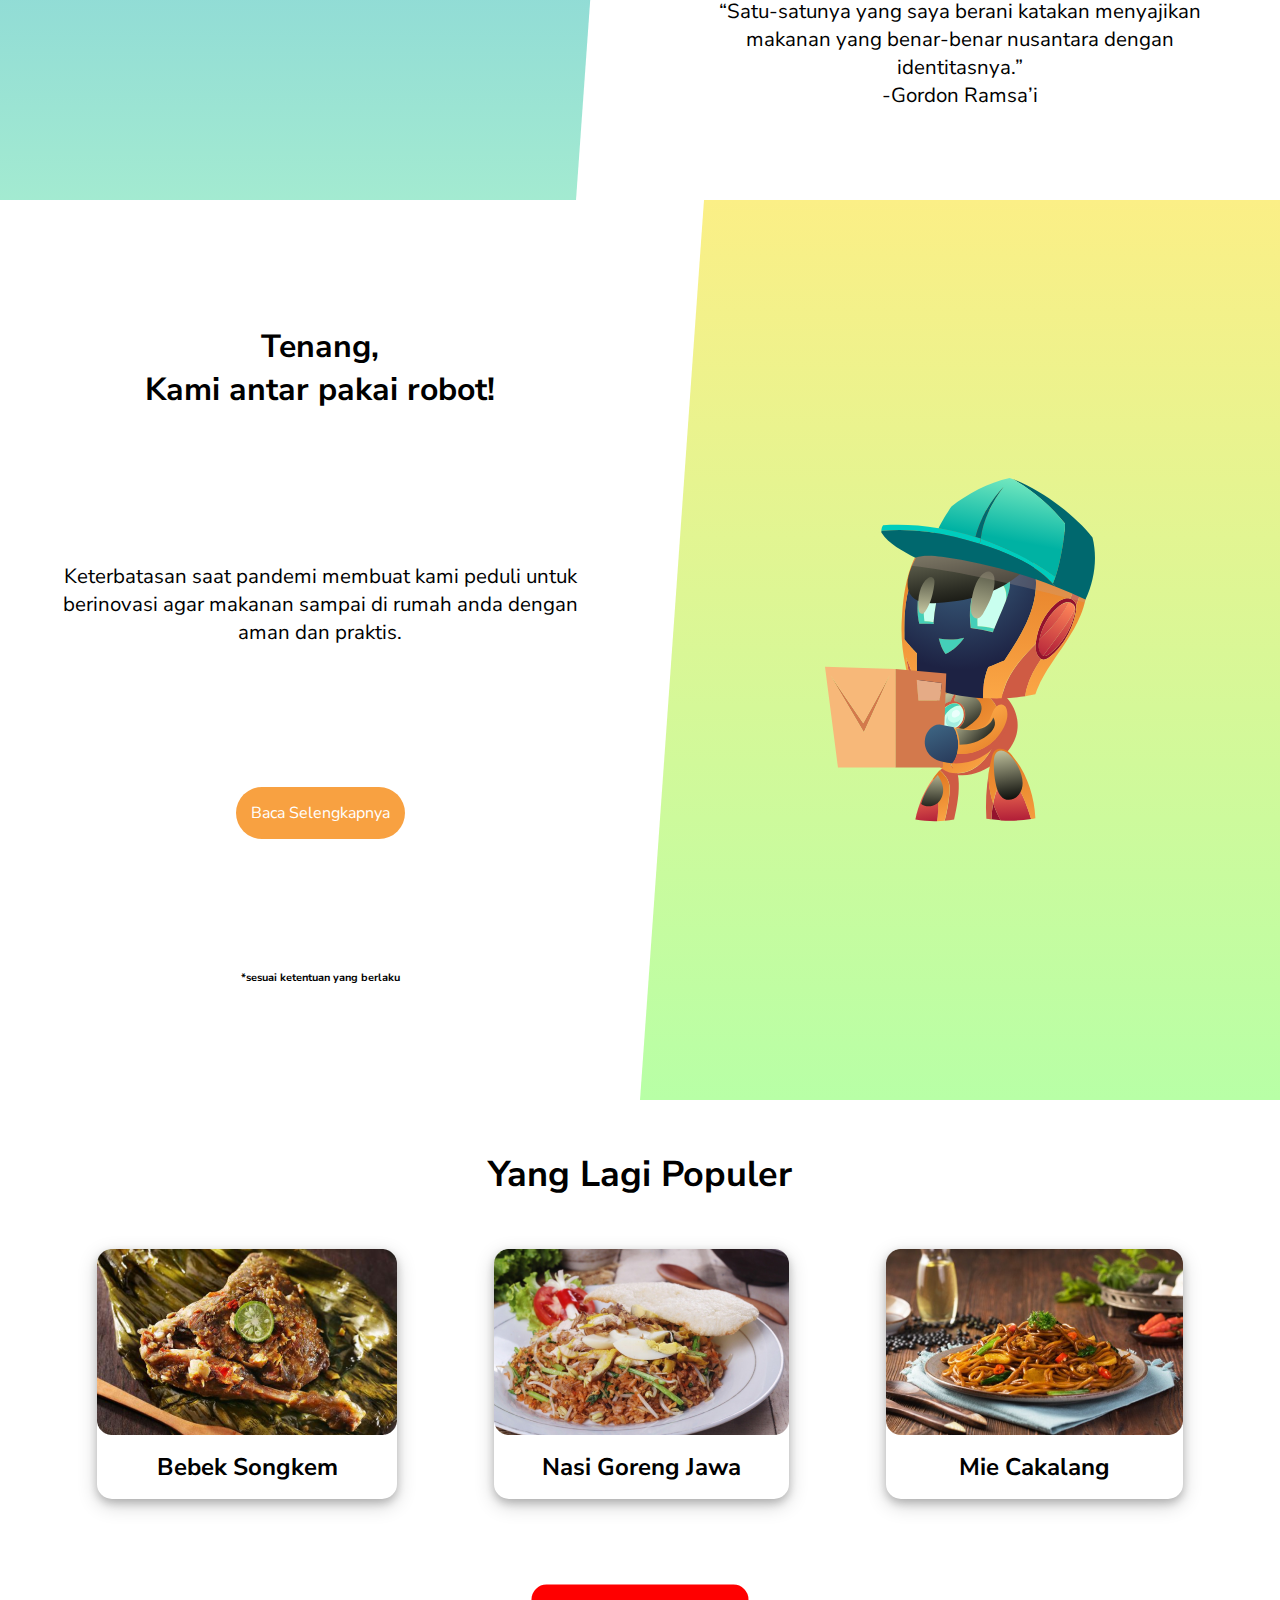
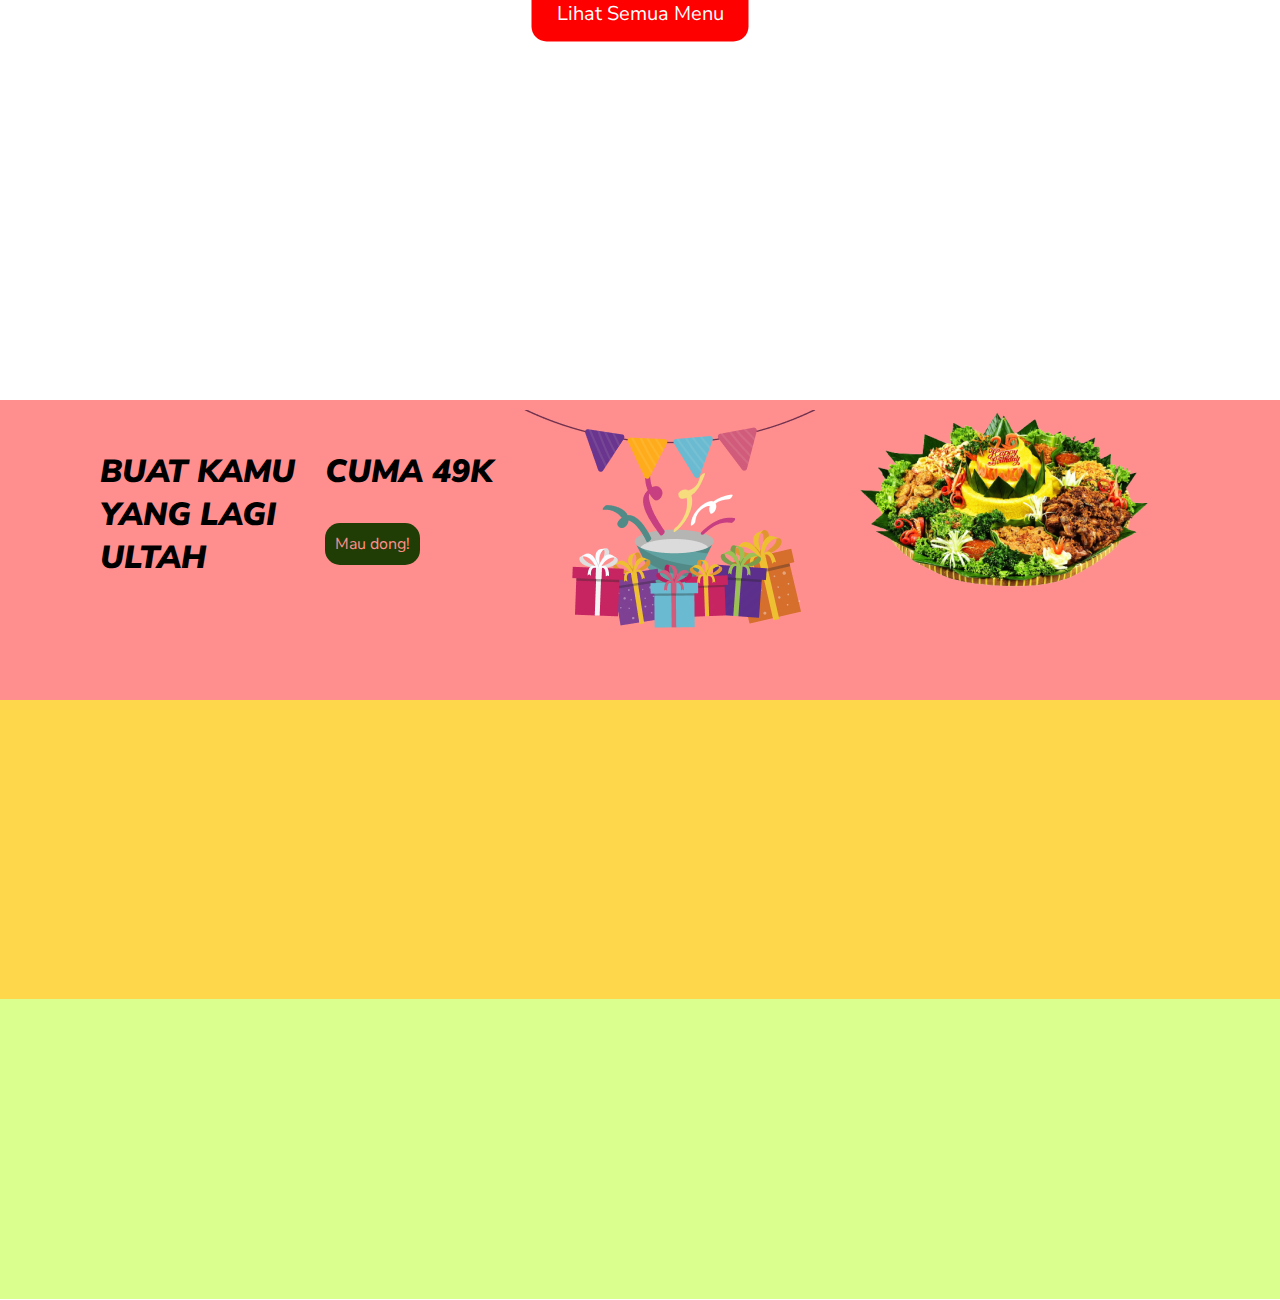
==== commit f658b524: "update landing page" ====
--- a/index.html
+++ b/index.html
@@ -16,7 +16,7 @@
             <div class="toggle" onclick="toggleMenu();"></div>
             <ul class="navigation">
                 <li><a href="#">Tentang</a></li>
-                <li><a href="#">Menu</a></li>
+                <li><a href="menu.html">Menu</a></li>
                 <li><a href="#">Promo</a></li>
                 <li><a href="#">Hubungi</a></li>
             </ul>
@@ -63,7 +63,45 @@
             <h2>Tenang,<br>Kami antar pakai robot!</h2>
             <p>Keterbatasan saat pandemi membuat kami peduli untuk berinovasi agar makanan sampai di rumah anda dengan aman dan praktis.</p>
             <a href="#" class="button">Baca Selengkapnya</a>
+            <h6>*sesuai ketentuan yang berlaku</h6>
         </div>
+    </div>
+    <div class="sectionmenu">
+        <div class="title">Yang Lagi Populer</div>
+        <div class="flex">
+            <div class="card">
+                <div class="image"><img src="img/bebeksongkem.png" alt=""></div>
+                <div class="textBox">
+                    <h2>Bebek Songkem</h2>
+                </div>
+            </div>
+            <div class="card">
+                <div class="image"><img src="img/nasigoreng.png" alt=""></div>
+                <div class="textBox">
+                    <h2>Nasi Goreng Jawa</h2>
+                </div>
+            </div>
+            <div class="card">
+                <div class="image"><img src="img/miecakalang.png" alt=""></div>
+                <div class="textBox">
+                    <h2>Mie Cakalang</h2>
+                </div>
+            </div>
+        </div>
+        <a href="#" class="button">Lihat Semua Menu</a>
+    </div>
+    <div class="sectionpromo">
+        <div class="divide bar1">
+            <h1 class="one">BUAT KAMU<br>YANG LAGI<br>ULTAH</h1>
+            <div class="two">
+                <h1>CUMA 49K</h1>
+                <a href="http://">Mau dong!</a>
+            </div>
+            <img src="img/hadiah1.png" alt="">
+            <img src="img/tumpeng.png" alt="">
+        </div>
+        <div class="divide bar2"></div>
+        <div class="divide bar3"></div>
     </div>  
 
     <script>
--- a/style.css
+++ b/style.css
@@ -1,10 +1,10 @@
-@import url('https://fonts.googleapis.com/css2?family=Nunito+Sans:wght@400;600;700&display=swap');
+@import url('https://fonts.googleapis.com/css2?family=Nunito+Sans:wght@400;600;700;900&display=swap');
 
 * {
     margin: 0;
     padding: 0;
     box-sizing: border-box;
-    font-family: 'Nunito Sans', sans-serif;;
+    font-family: 'Nunito Sans';
 }
 
 /* HEADER */
@@ -228,3 +228,80 @@
     color: #fff;
     text-decoration: none;
 }
+
+/* Yang Lagi Populer */
+.sectionmenu{
+    height: 100vh;
+    text-align: center;
+    position: relative;
+}
+.title {
+    text-align: center;
+    font-weight: bold;
+    font-size: 36px;
+    padding: 50px;
+}
+.flex {
+    display: flex;
+    justify-content: space-evenly;
+}
+.card {
+    box-shadow: 0 4px 8px 0 rgba(0, 0, 0, 0.2), 0 6px 20px 0 rgba(0, 0, 0, 0.19);
+    height: 250px;
+    border-radius: 15px;
+}
+.card .textBox h2 {
+    padding: 10px;
+}
+
+.sectionmenu .button {
+    font-size: 20px;
+    text-decoration: none;
+    background-color: red;
+    color: white;
+    padding: 15px 25px;
+    border-radius: 15px;
+    position: absolute;
+    transform: translate(-50%, +150%);
+}
+
+/* BAR PROMO */
+.sectionpromo {
+    height: 100vh;
+    display: flex;
+    flex-direction: column;
+}
+
+.sectionpromo .divide {
+    height: 33.3%;
+    display: grid;
+    grid-auto-flow: column;
+    padding: 10px 100px;
+}
+
+.sectionpromo .bar1 {
+    background-color: rgba(255, 143, 143, 1);
+}
+.sectionpromo .bar1 .one {
+    font-style: oblique;
+    font-weight: 900;
+    padding: 40px 0;
+}
+.sectionpromo .bar1 .two h1 {
+    font-style: oblique;
+    font-weight: 900;
+    padding: 40px 0;
+}
+.sectionpromo .bar1 .two a {
+    padding: 10px;
+    border-radius: 15px;
+    background-color: rgba(31, 61, 4, 1);
+    color: rgba(255, 143, 143, 1);
+    text-decoration: none;
+}
+.sectionpromo .bar2 {
+    background-color: rgba(255, 215, 75, 1);
+}
+.sectionpromo .bar3 {
+    background-color: rgba(219, 255, 143, 1);
+}--- a/responsive.css
+++ b/responsive.css
@@ -194,9 +194,6 @@
     .left {
         height: 50%;
     }
-    .centered {
-        display: unset;
-    }
     .centered img {
         width: 150px;
         transform: translate(-10%, 0);
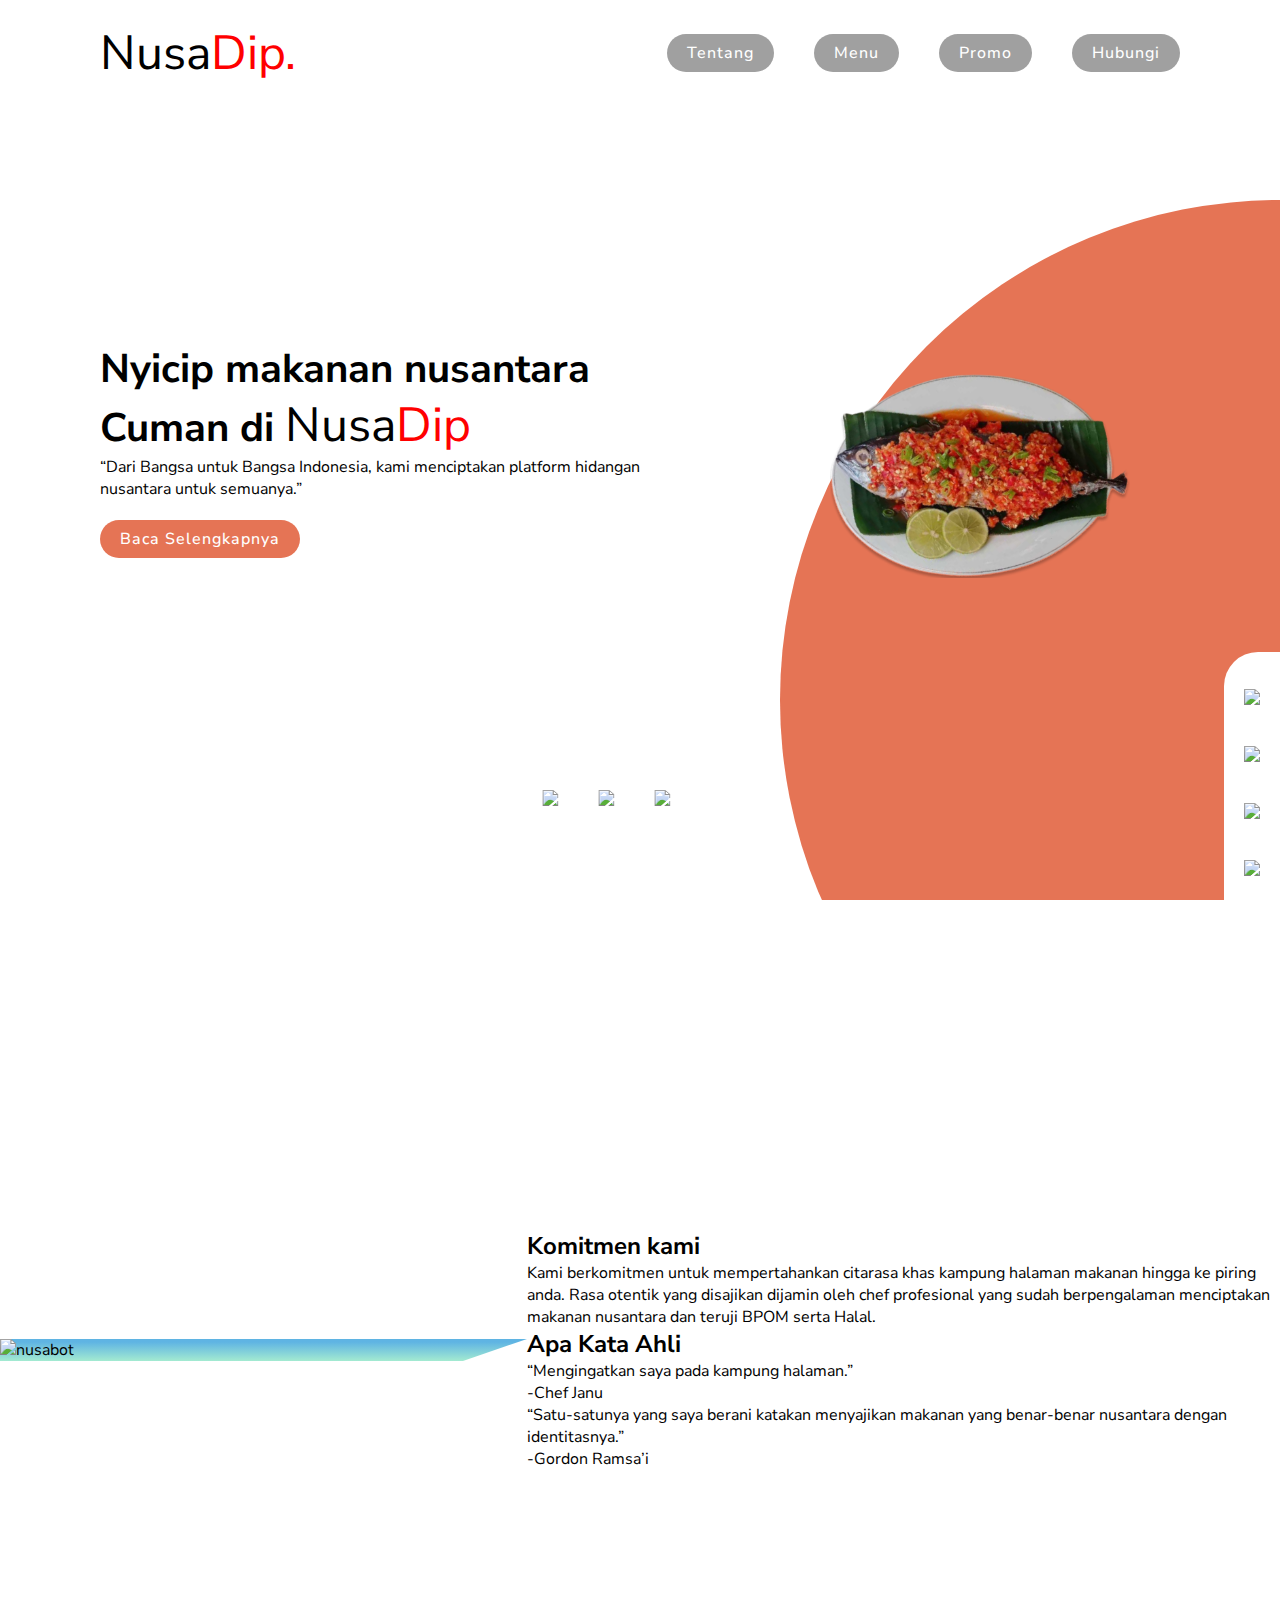
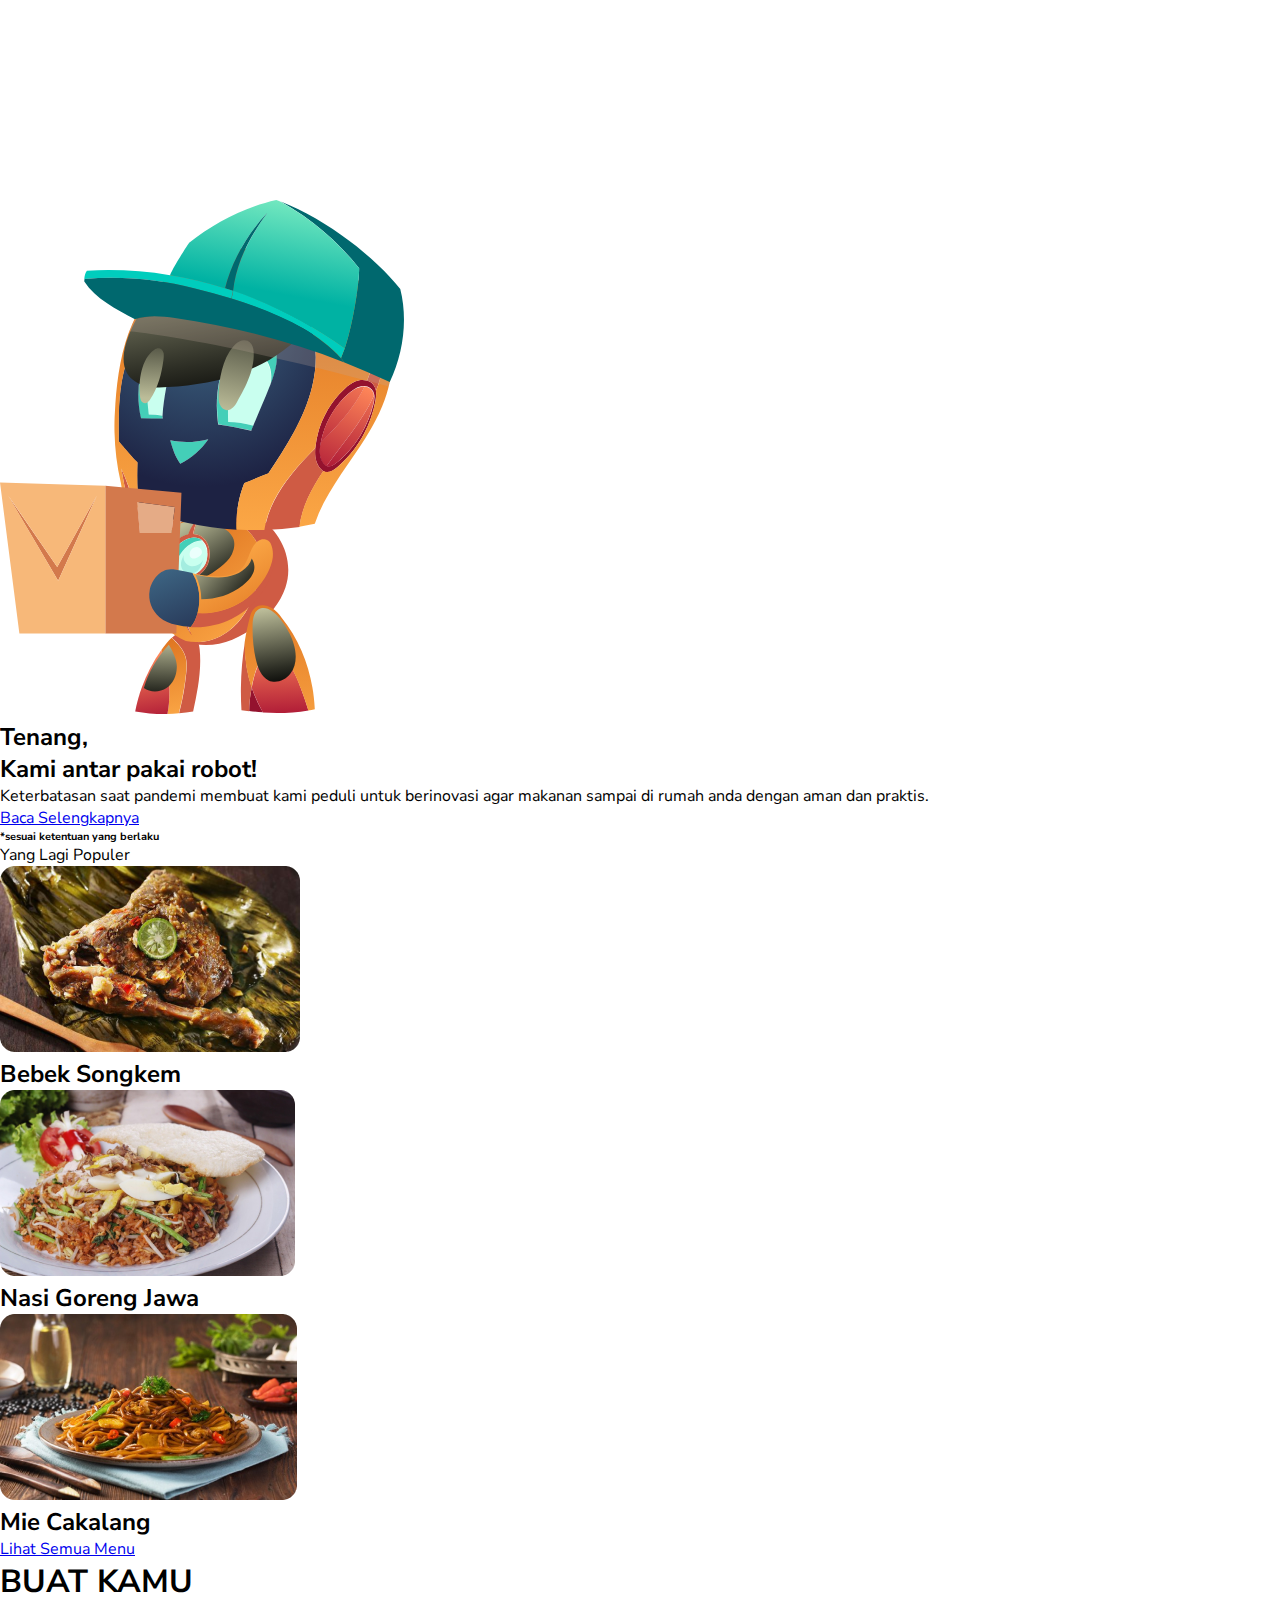
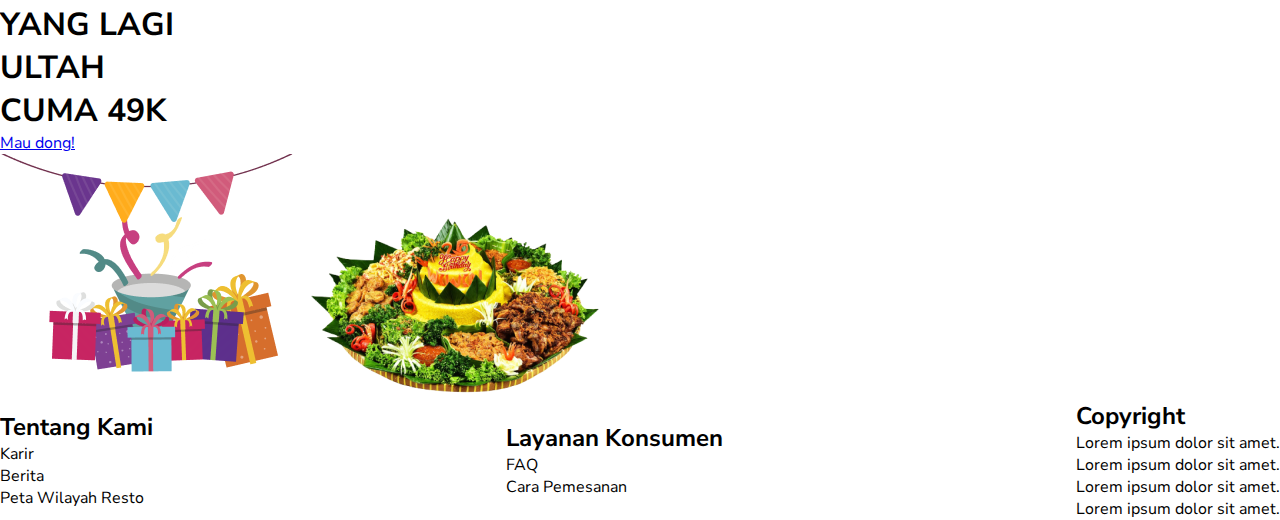
==== commit 3c732b4e: "menambahkan footer dan image menu" ====
--- a/index.html
+++ b/index.html
@@ -103,6 +103,28 @@
         <div class="divide bar2"></div>
         <div class="divide bar3"></div>
     </div>  
+    <footer>
+        <div class="content">
+            <div class="text-left">
+                <h2>Tentang Kami</h1>
+                <p>Karir</p>
+                <p>Berita</p>
+                <p>Peta Wilayah Resto</p>
+            </div>
+            <div class="text-middle">
+                <h2>Layanan Konsumen</h2>
+                <p>FAQ</p>
+                <p>Cara Pemesanan</p>
+            </div>
+            <div class="text-right">
+                <h2>Copyright</h2>
+                <p>Lorem ipsum dolor sit amet.</p>
+                <p>Lorem ipsum dolor sit amet.</p>
+                <p>Lorem ipsum dolor sit amet.</p>
+                <p>Lorem ipsum dolor sit amet.</p>
+            </div>
+        </div>
+    </footer>
 
     <script>
         function imgSlider(anything){
@@ -124,4 +146,4 @@
         }
     </script>
 </body>
-</html>
+</html>--- a/style.css
+++ b/style.css
@@ -1,4 +1,8 @@
 @import url('https://fonts.googleapis.com/css2?family=Nunito+Sans:wght@400;600;700;900&display=swap');
+
+::-webkit-scrollbar {
+    display: none;
+}
 
 * {
     margin: 0;
@@ -178,6 +182,12 @@
     clip-path: polygon(0 0, 100% 0%, calc(100% - 64px) 100%, 0% 100%);
 }
 
+
+.section .disp #gradientbg img {
+    padding: 70px;
+    width: 500px;
+    height: 700px;
+
 .split2 {
     display: flex;
     height: 100vh;
@@ -194,6 +204,7 @@
   
 .right {
     padding: 50px;
+    width: 720px;
 }
 
 .right h2 {
@@ -203,6 +214,11 @@
     text-align: center;
 }
 
+.section .disp .textBox p {
+    font-size: 20px;
+    font-weight: 400;
+    word-break: break-all;
+
 .right p {
     padding: 10px;
     font-size: 1.6vw;
@@ -304,4 +320,14 @@
 }
 .sectionpromo .bar3 {
     background-color: rgba(219, 255, 143, 1);
-}+}
+
+/* FOOTER */
+footer {
+    background: #d0d0d0;
+}
+footer .content {
+    display: flex;
+    justify-content: space-evenly;
+}
+
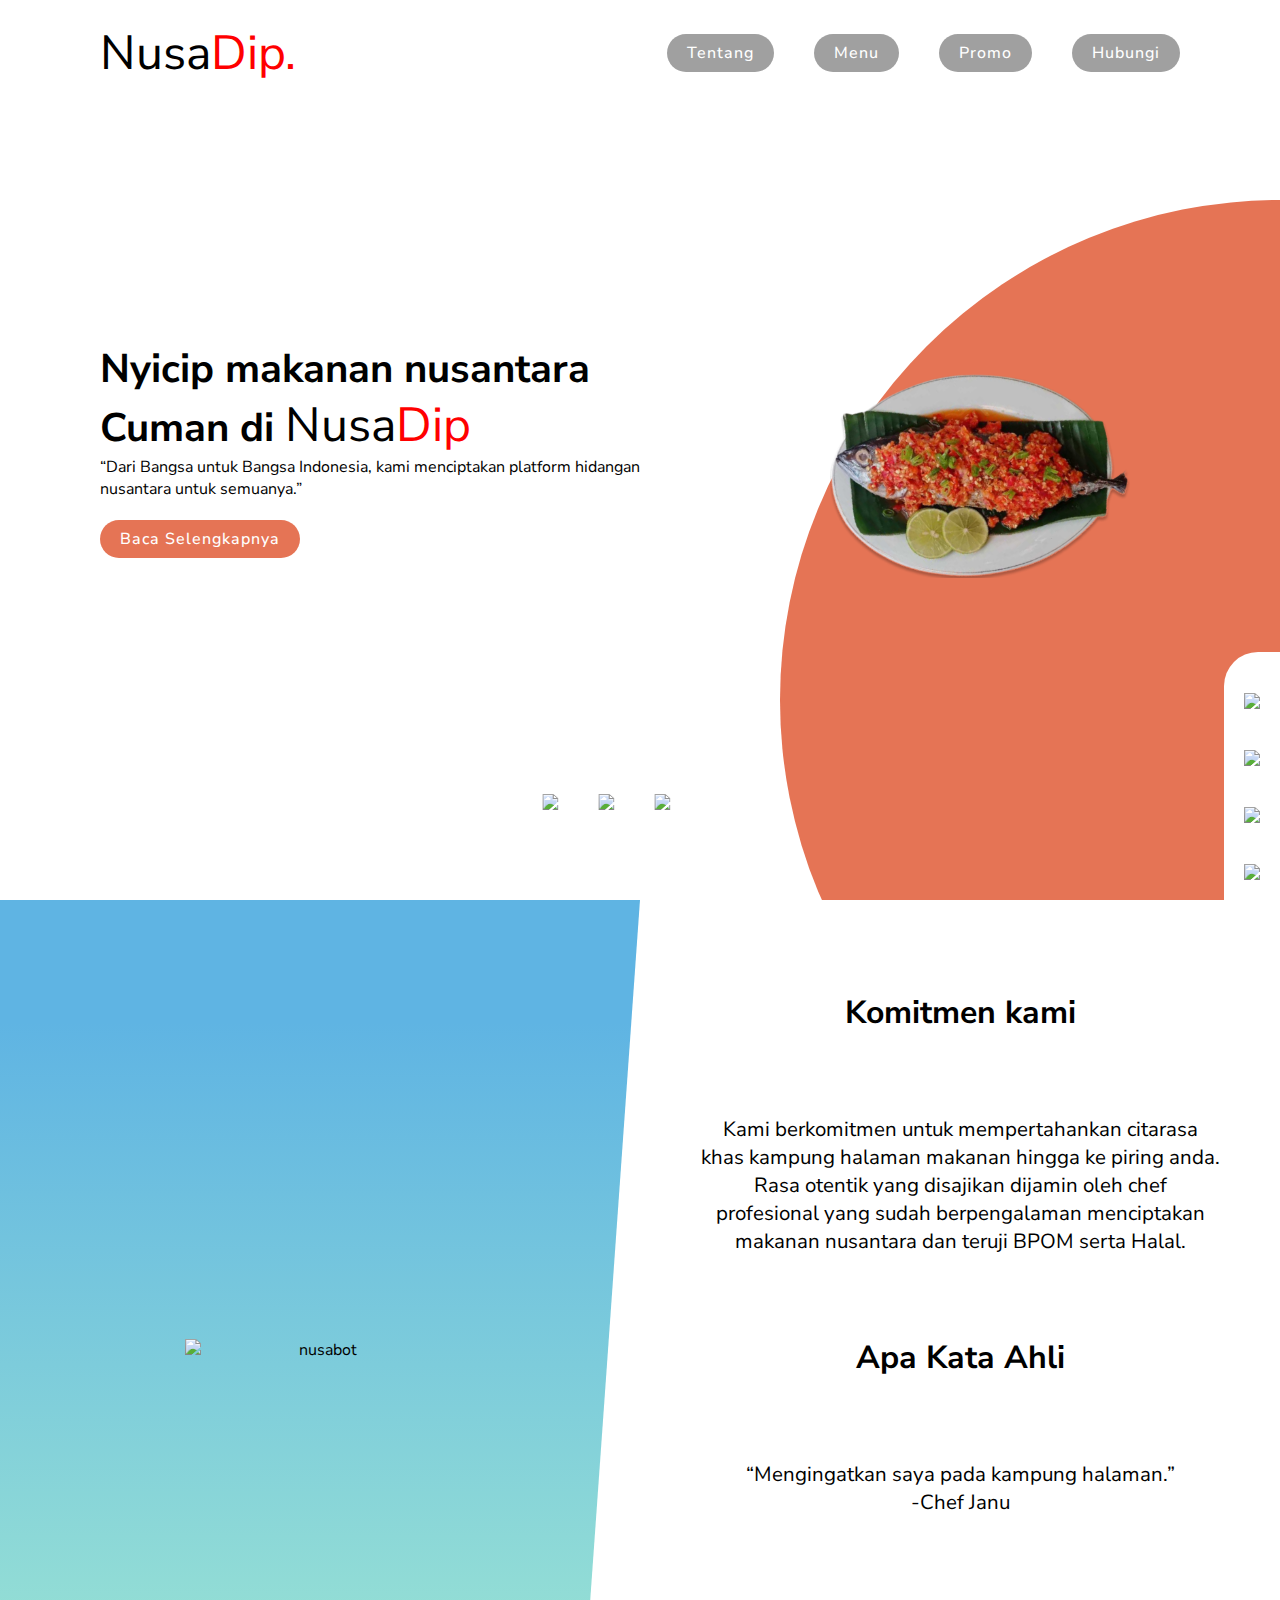
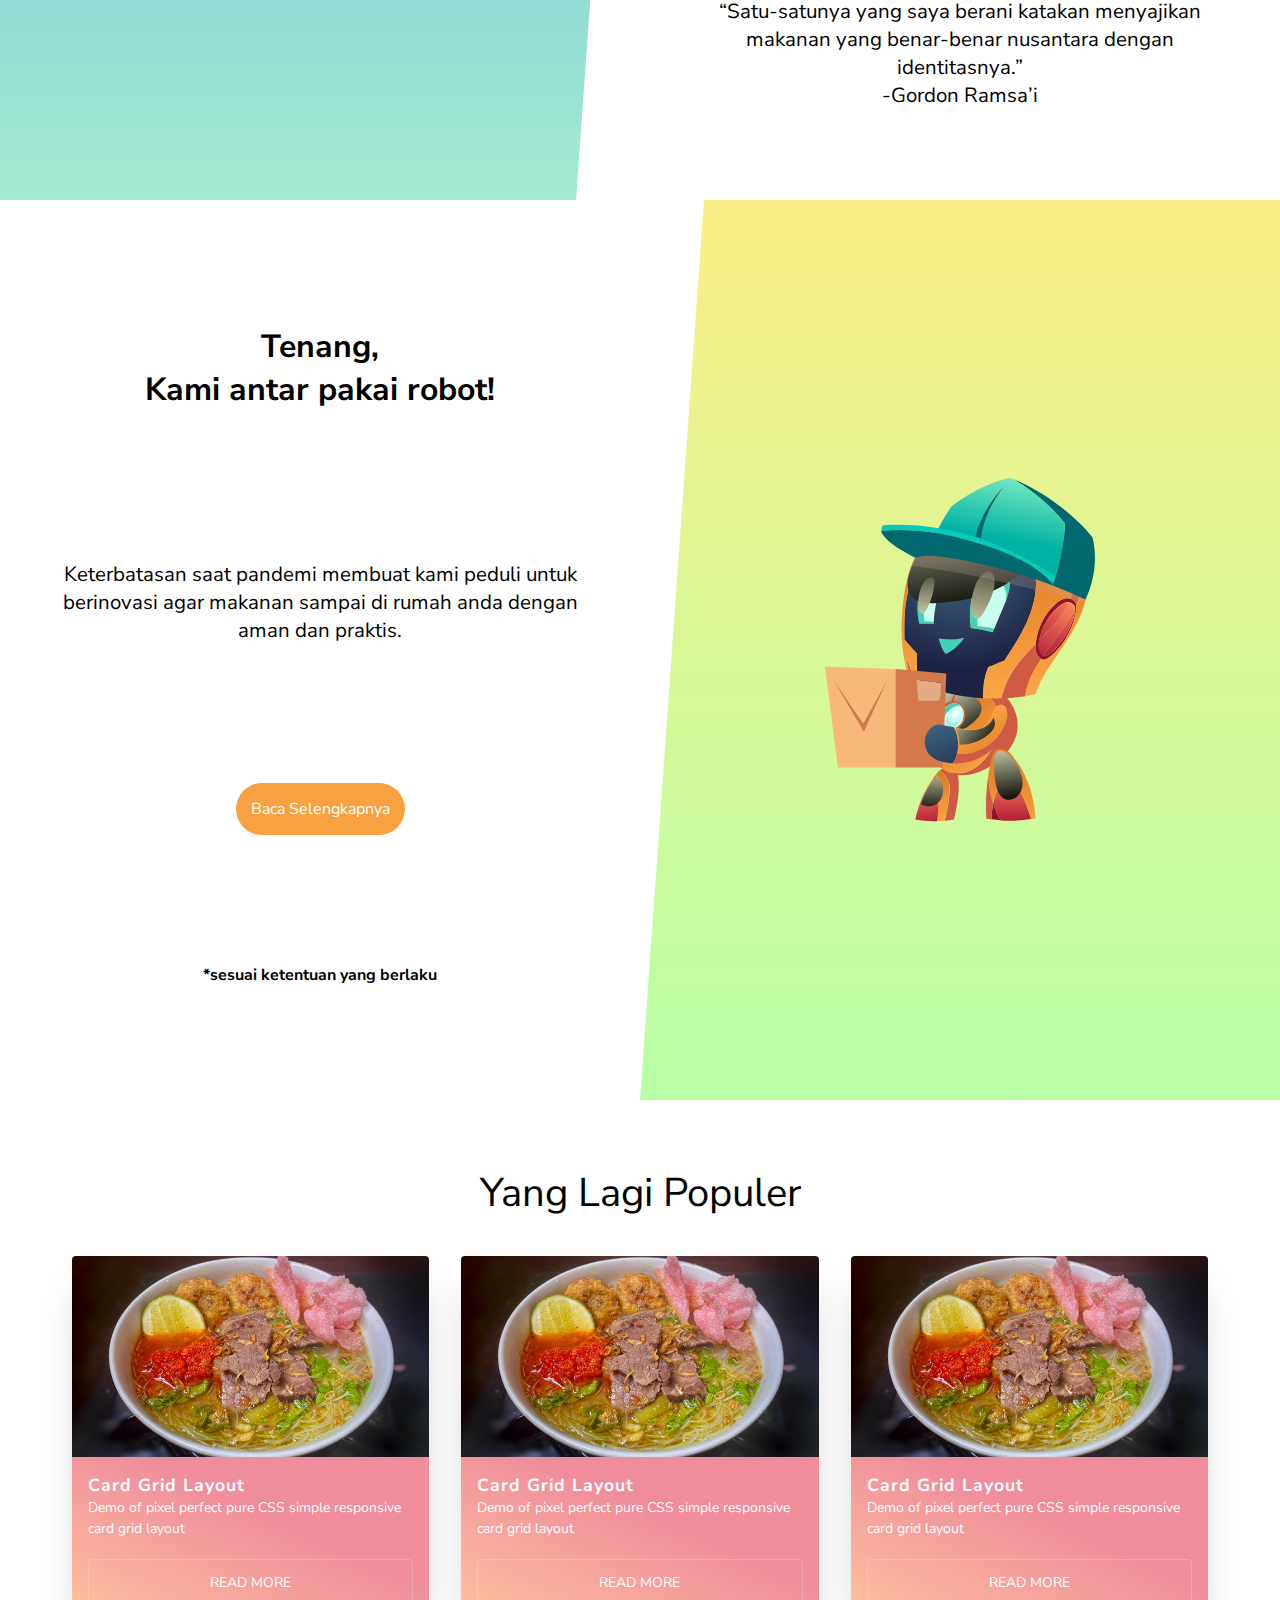
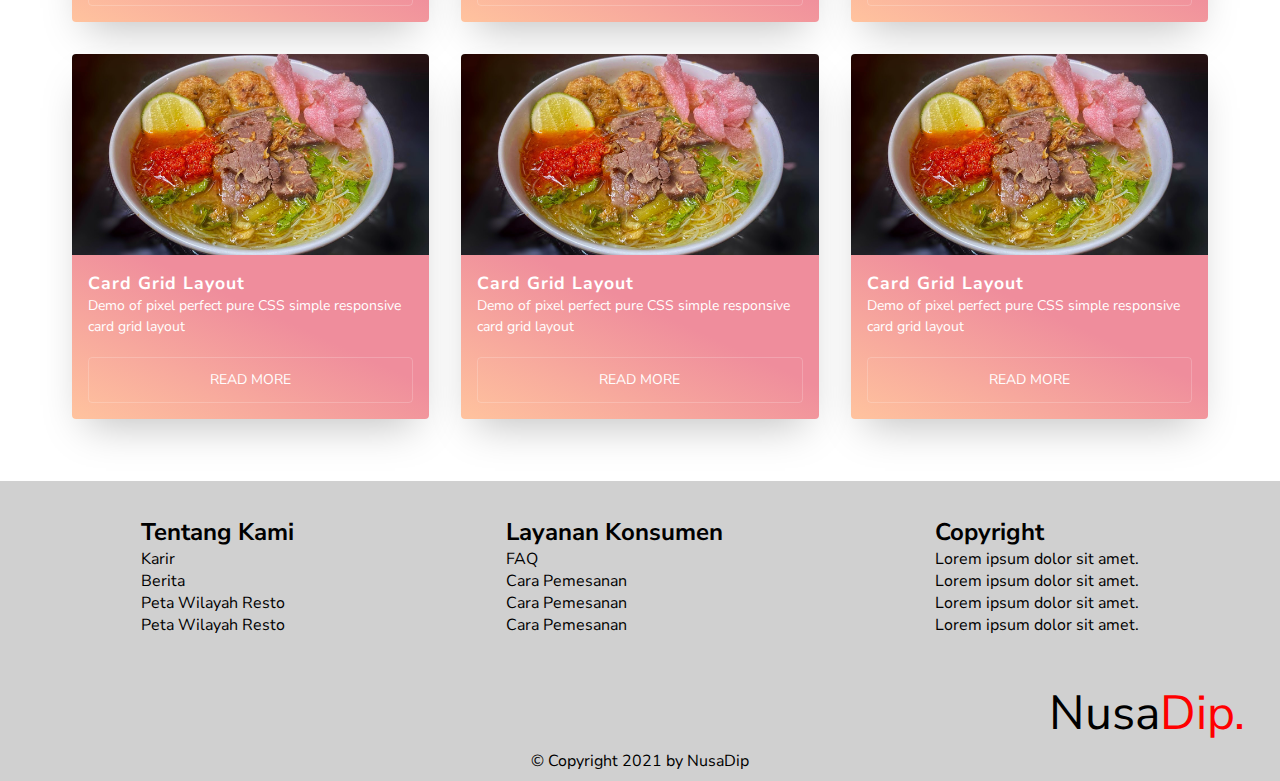
==== commit cff2cd89: "gini aja dulu landing page nya yak" ====
--- a/index.html
+++ b/index.html
@@ -63,46 +63,77 @@
             <h2>Tenang,<br>Kami antar pakai robot!</h2>
             <p>Keterbatasan saat pandemi membuat kami peduli untuk berinovasi agar makanan sampai di rumah anda dengan aman dan praktis.</p>
             <a href="#" class="button">Baca Selengkapnya</a>
-            <h6>*sesuai ketentuan yang berlaku</h6>
+            <h4>*sesuai ketentuan yang berlaku</h4>
         </div>
     </div>
-    <div class="sectionmenu">
-        <div class="title">Yang Lagi Populer</div>
-        <div class="flex">
+
+    <div class="main">
+        <h1>Yang Lagi Populer</h1>
+        <ul class="cards">
+          <li class="cards_item">
             <div class="card">
-                <div class="image"><img src="img/bebeksongkem.png" alt=""></div>
-                <div class="textBox">
-                    <h2>Bebek Songkem</h2>
-                </div>
+              <div class="card_image"><img src="img/maxresdefault.jpg"></div>
+              <div class="card_content">
+                <h2 class="card_title">Card Grid Layout</h2>
+                <p class="card_text">Demo of pixel perfect pure CSS simple responsive card grid layout</p>
+                <button class="btn card_btn">Read More</button>
+              </div>
             </div>
+          </li>
+          <li class="cards_item">
             <div class="card">
-                <div class="image"><img src="img/nasigoreng.png" alt=""></div>
-                <div class="textBox">
-                    <h2>Nasi Goreng Jawa</h2>
-                </div>
+              <div class="card_image"><img src="img/maxresdefault.jpg"></div>
+              <div class="card_content">
+                <h2 class="card_title">Card Grid Layout</h2>
+                <p class="card_text">Demo of pixel perfect pure CSS simple responsive card grid layout</p>
+                <button class="btn card_btn">Read More</button>
+              </div>
             </div>
+          </li>
+          <li class="cards_item">
             <div class="card">
-                <div class="image"><img src="img/miecakalang.png" alt=""></div>
-                <div class="textBox">
-                    <h2>Mie Cakalang</h2>
-                </div>
+              <div class="card_image"><img src="img/maxresdefault.jpg"></div>
+              <div class="card_content">
+                <h2 class="card_title">Card Grid Layout</h2>
+                <p class="card_text">Demo of pixel perfect pure CSS simple responsive card grid layout</p>
+                <button class="btn card_btn">Read More</button>
+              </div>
             </div>
-        </div>
-        <a href="#" class="button">Lihat Semua Menu</a>
-    </div>
-    <div class="sectionpromo">
-        <div class="divide bar1">
-            <h1 class="one">BUAT KAMU<br>YANG LAGI<br>ULTAH</h1>
-            <div class="two">
-                <h1>CUMA 49K</h1>
-                <a href="http://">Mau dong!</a>
+          </li>
+          <li class="cards_item">
+            <div class="card">
+              <div class="card_image"><img src="img/maxresdefault.jpg"></div>
+              <div class="card_content">
+                <h2 class="card_title">Card Grid Layout</h2>
+                <p class="card_text">Demo of pixel perfect pure CSS simple responsive card grid layout</p>
+                <button class="btn card_btn">Read More</button>
+              </div>
             </div>
-            <img src="img/hadiah1.png" alt="">
-            <img src="img/tumpeng.png" alt="">
-        </div>
-        <div class="divide bar2"></div>
-        <div class="divide bar3"></div>
-    </div>  
+          </li>
+          <li class="cards_item">
+            <div class="card">
+              <div class="card_image"><img src="img/maxresdefault.jpg"></div>
+              <div class="card_content">
+                <h2 class="card_title">Card Grid Layout</h2>
+                <p class="card_text">Demo of pixel perfect pure CSS simple responsive card grid layout</p>
+                <button class="btn card_btn">Read More</button>
+              </div>
+            </div>
+          </li>
+          <li class="cards_item">
+            <div class="card">
+              <div class="card_image"><img src="img/maxresdefault.jpg"></div>
+              <div class="card_content">
+                <h2 class="card_title">Card Grid Layout</h2>
+                <p class="card_text">Demo of pixel perfect pure CSS simple responsive card grid layout</p>
+                <button class="btn card_btn">Read More</button>
+              </div>
+            </div>
+          </li>
+          
+        </ul>
+      </div>
+     
     <footer>
         <div class="content">
             <div class="text-left">
@@ -110,10 +141,13 @@
                 <p>Karir</p>
                 <p>Berita</p>
                 <p>Peta Wilayah Resto</p>
+                <p>Peta Wilayah Resto</p>
             </div>
             <div class="text-middle">
                 <h2>Layanan Konsumen</h2>
                 <p>FAQ</p>
+                <p>Cara Pemesanan</p>
+                <p>Cara Pemesanan</p>
                 <p>Cara Pemesanan</p>
             </div>
             <div class="text-right">
@@ -124,7 +158,13 @@
                 <p>Lorem ipsum dolor sit amet.</p>
             </div>
         </div>
-    </footer>
+        <div class="logo">
+            <a href="#">Nusa<span>Dip.</span></a>
+        </div>
+        <p class="copyright">
+            &copy; Copyright 2021 by NusaDip
+        </p>
+        </footer>
 
     <script>
         function imgSlider(anything){
--- a/style.css
+++ b/style.css
@@ -182,12 +182,6 @@
     clip-path: polygon(0 0, 100% 0%, calc(100% - 64px) 100%, 0% 100%);
 }
 
-
-.section .disp #gradientbg img {
-    padding: 70px;
-    width: 500px;
-    height: 700px;
-
 .split2 {
     display: flex;
     height: 100vh;
@@ -213,11 +207,6 @@
     font-size: 2.5vw;
     text-align: center;
 }
-
-.section .disp .textBox p {
-    font-size: 20px;
-    font-weight: 400;
-    word-break: break-all;
 
 .right p {
     padding: 10px;
@@ -245,89 +234,138 @@
     text-decoration: none;
 }
 
-/* Yang Lagi Populer */
-.sectionmenu{
-    height: 100vh;
+/* yang lagi populer */
+
+.main{
+  font-style: normal;
+  font-weight: 400;
+  letter-spacing: 0;
+  padding: 1rem;
+  max-width: 1200px;
+  margin: 30px auto;
+}
+
+h1 {
+    font-size: 40px;
+    font-weight: 400;
+    padding: 20px;
     text-align: center;
-    position: relative;
-}
-.title {
-    text-align: center;
-    font-weight: bold;
-    font-size: 36px;
-    padding: 50px;
-}
-.flex {
-    display: flex;
-    justify-content: space-evenly;
-}
+}
+
+img {
+  height: auto;
+  max-width: 100%;
+  vertical-align: middle;
+}
+
+.btn {
+  color: #ffffff;
+  padding: 0.8rem;
+  font-size: 14px;
+  text-transform: uppercase;
+  border-radius: 4px;
+  font-weight: 400;
+  display: block;
+  width: 100%;
+  cursor: pointer;
+  border: 1px solid rgba(255, 255, 255, 0.2);
+  background: transparent;
+}
+
+.btn:hover {
+  background-color: rgba(255, 255, 255, 0.12);
+}
+
+.cards {
+  display: flex;
+  flex-wrap: wrap;
+  list-style: none;
+  margin: 0;
+  padding: 0;
+}
+
+.cards_item {
+  display: flex;
+  padding: 1rem;
+}
+
+@media (min-width: 40rem) {
+  .cards_item {
+    width: 50%;
+  }
+}
+
+@media (min-width: 56rem) {
+  .cards_item {
+    width: 33.3333%;
+  }
+}
+
 .card {
-    box-shadow: 0 4px 8px 0 rgba(0, 0, 0, 0.2), 0 6px 20px 0 rgba(0, 0, 0, 0.19);
-    height: 250px;
-    border-radius: 15px;
-}
-.card .textBox h2 {
-    padding: 10px;
-}
-
-.sectionmenu .button {
-    font-size: 20px;
-    text-decoration: none;
-    background-color: red;
-    color: white;
-    padding: 15px 25px;
-    border-radius: 15px;
-    position: absolute;
-    transform: translate(-50%, +150%);
-}
-
-/* BAR PROMO */
-.sectionpromo {
-    height: 100vh;
-    display: flex;
-    flex-direction: column;
-}
-
-.sectionpromo .divide {
-    height: 33.3%;
-    display: grid;
-    grid-auto-flow: column;
-    padding: 10px 100px;
-}
-
-.sectionpromo .bar1 {
-    background-color: rgba(255, 143, 143, 1);
-}
-.sectionpromo .bar1 .one {
-    font-style: oblique;
-    font-weight: 900;
-    padding: 40px 0;
-}
-.sectionpromo .bar1 .two h1 {
-    font-style: oblique;
-    font-weight: 900;
-    padding: 40px 0;
-}
-.sectionpromo .bar1 .two a {
-    padding: 10px;
-    border-radius: 15px;
-    background-color: rgba(31, 61, 4, 1);
-    color: rgba(255, 143, 143, 1);
-    text-decoration: none;
-}
-.sectionpromo .bar2 {
-    background-color: rgba(255, 215, 75, 1);
-}
-.sectionpromo .bar3 {
-    background-color: rgba(219, 255, 143, 1);
-}
+  background-color: white;
+  border-radius: 0.25rem;
+  box-shadow: 0 20px 40px -14px rgba(0, 0, 0, 0.25);
+  display: flex;
+  flex-direction: column;
+  overflow: hidden;
+}
+
+.card_content {
+  padding: 1rem;
+  background: linear-gradient(to bottom left, #EF8D9C 40%, #FFC39E 100%);
+}
+
+.card_title {
+  color: #ffffff;
+  font-size: 1.1rem;
+  font-weight: 700;
+  letter-spacing: 1px;
+  text-transform: capitalize;
+  margin: 0px;
+}
+
+.card_text {
+  color: #ffffff;
+  font-size: 0.875rem;
+  line-height: 1.5;
+  margin-bottom: 1.25rem;    
+  font-weight: 400;
+}
+
+/* PROMO */
+
 
 /* FOOTER */
 footer {
     background: #d0d0d0;
+    height: 300px;
+    width: 100%;
+    position: relative;
 }
 footer .content {
-    display: flex;
-    justify-content: space-evenly;
-}
-
+    padding: 35px;
+    justify-content: space-around;
+}
+footer .logo {
+    bottom: 0;
+    right: 0;
+    padding: 35px;
+    position: absolute;
+    font-size: 48px;
+}
+footer .logo a {
+    text-decoration: none;
+    color: black;
+}
+footer .logo span {
+    color: #ff0000;
+}
+
+footer p.copyright {
+    position: absolute;
+    width: 100%;
+    bottom:0;
+    line-height: 40px;
+    text-align: center;
+}
+
--- a/responsive.css
+++ b/responsive.css
@@ -1,4 +1,4 @@
-@media (max-width: 991px) and (min-height: 950px) {
+ @media (max-width: 991px) and (min-height: 950px) {
     .content .imgBox {
         height: 50vh;
     }
@@ -132,6 +132,20 @@
         width: 230px;
         transform: translateX(+10%);
     }
+    /* footer */
+    footer .content {
+        display: flex;
+        flex-direction: row;
+    }
+    footer .content .text-left h2, footer .content .text-middle h2, footer .content .text-right h2{
+        font-size: 3vw;
+    }
+    footer .content .text-left p, footer .content .text-middle p, footer .content .text-right p{
+        font-size: 2vw;
+    }
+    footer .logo a{
+        font-size: 26px;
+    }
 }
 
 @media (max-width: 800px) {
@@ -198,12 +212,14 @@
         width: 150px;
         transform: translate(-10%, 0);
     }
+    .right {
+        max-width: 75%;
+    }
     .right h2 {
         font-size: 4vw;
     }
-    
-    .right p {
-        font-size: 3vw;
+    .right p {
+        font-size: 2vw;
     }
 }
 
@@ -224,4 +240,4 @@
     .right p {
         font-size: 3.8vw;
     }
-}+}
